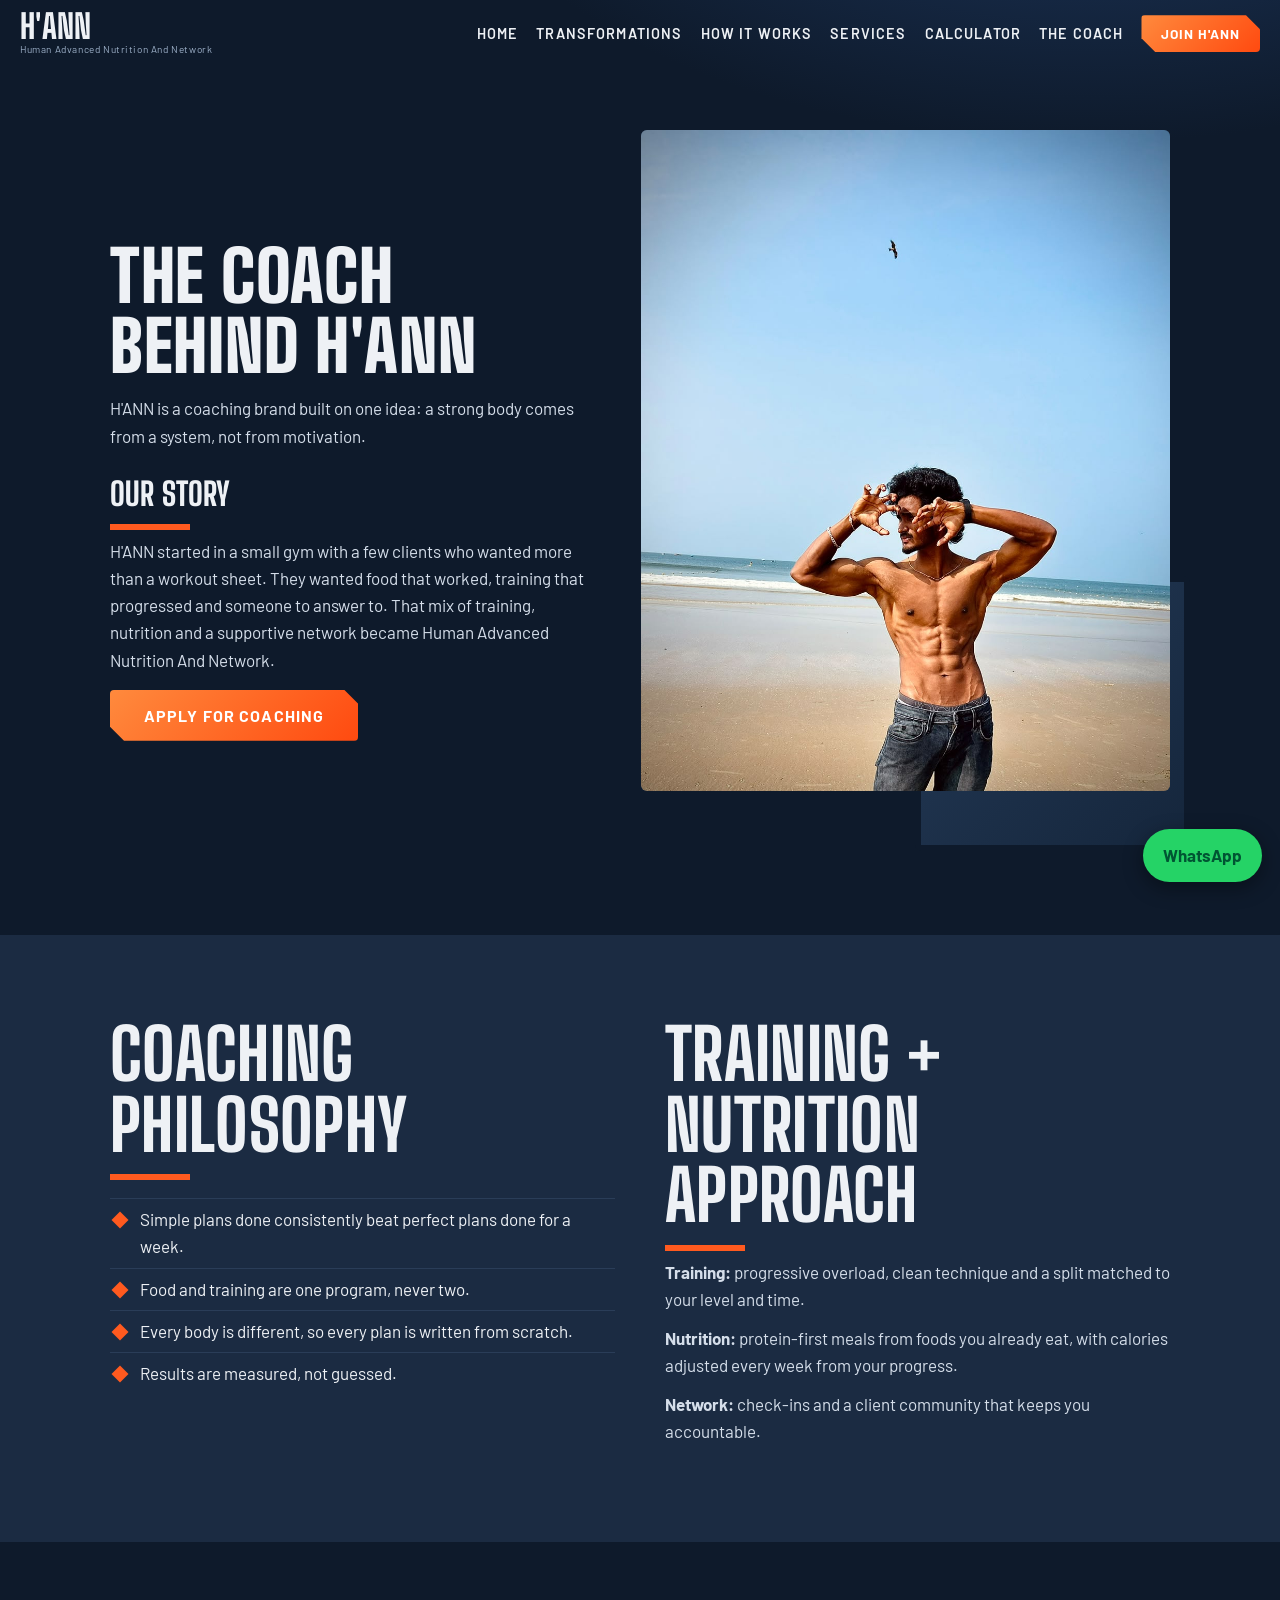
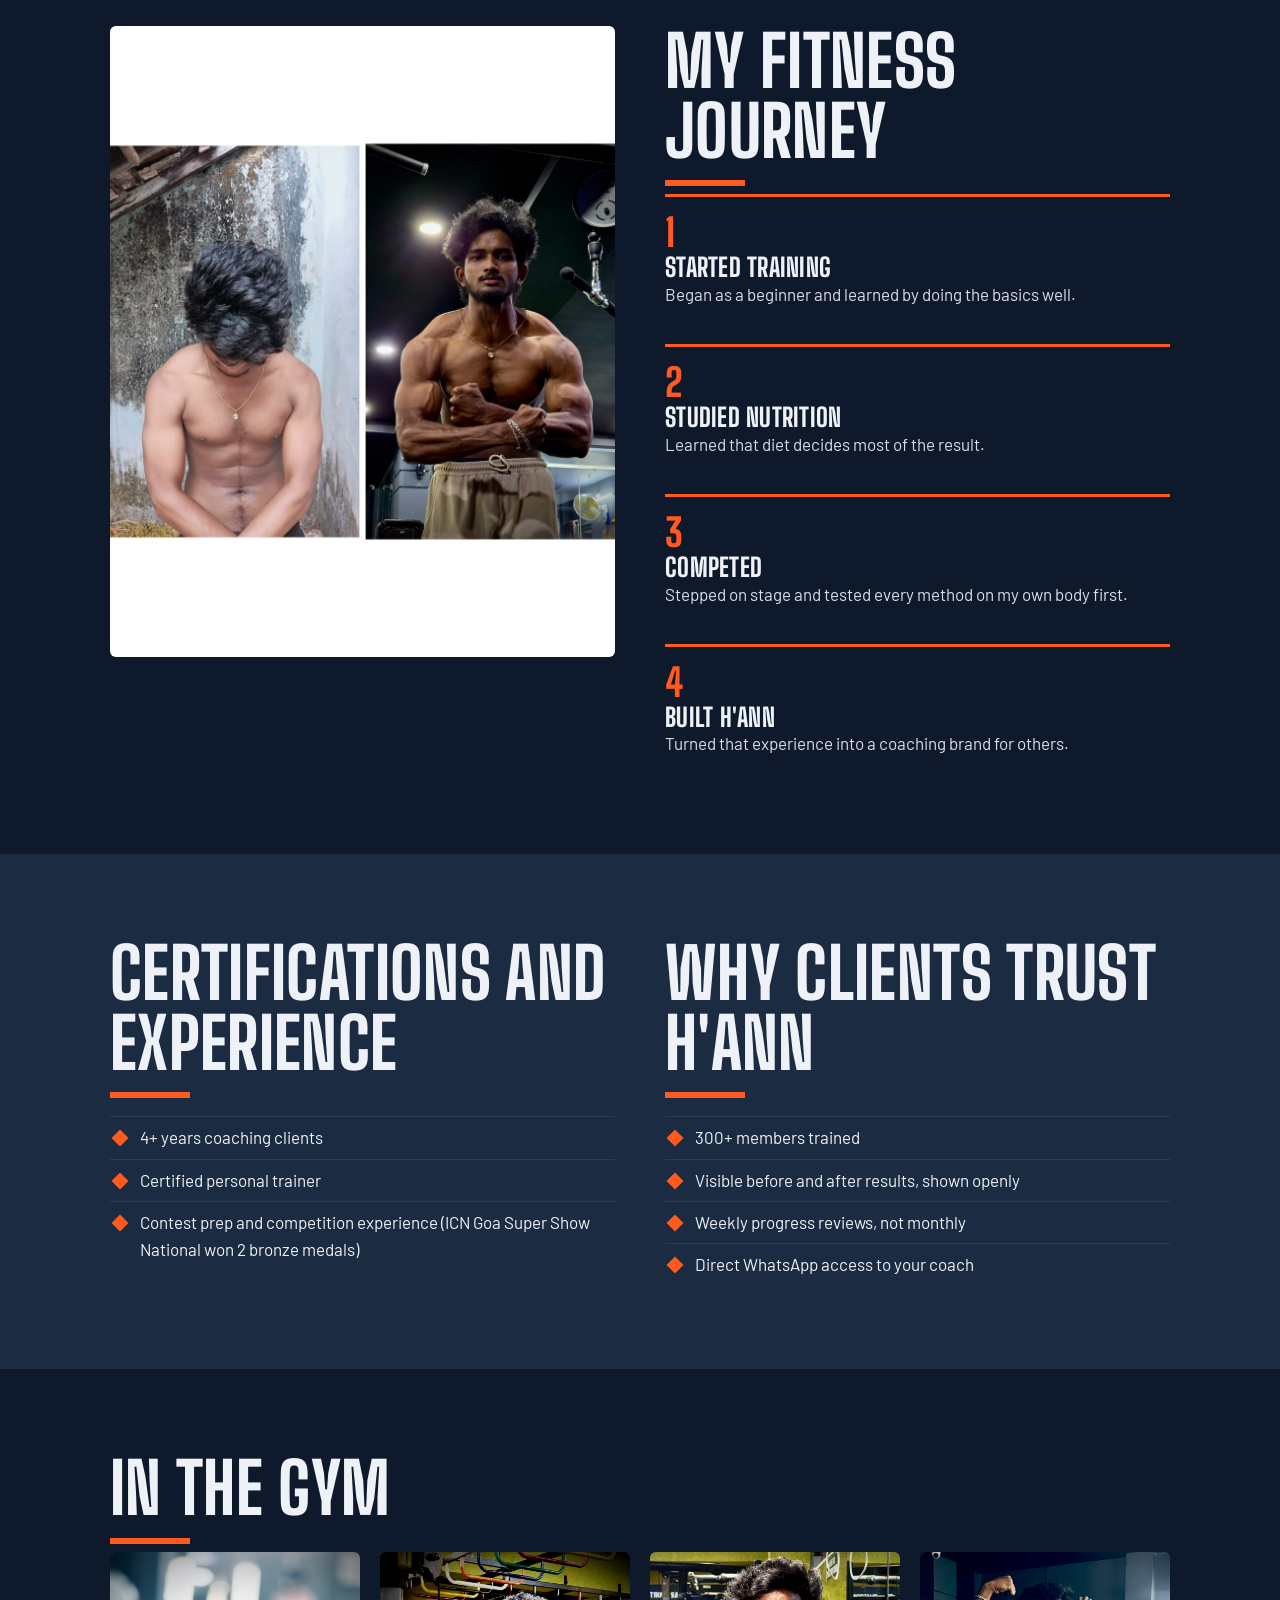
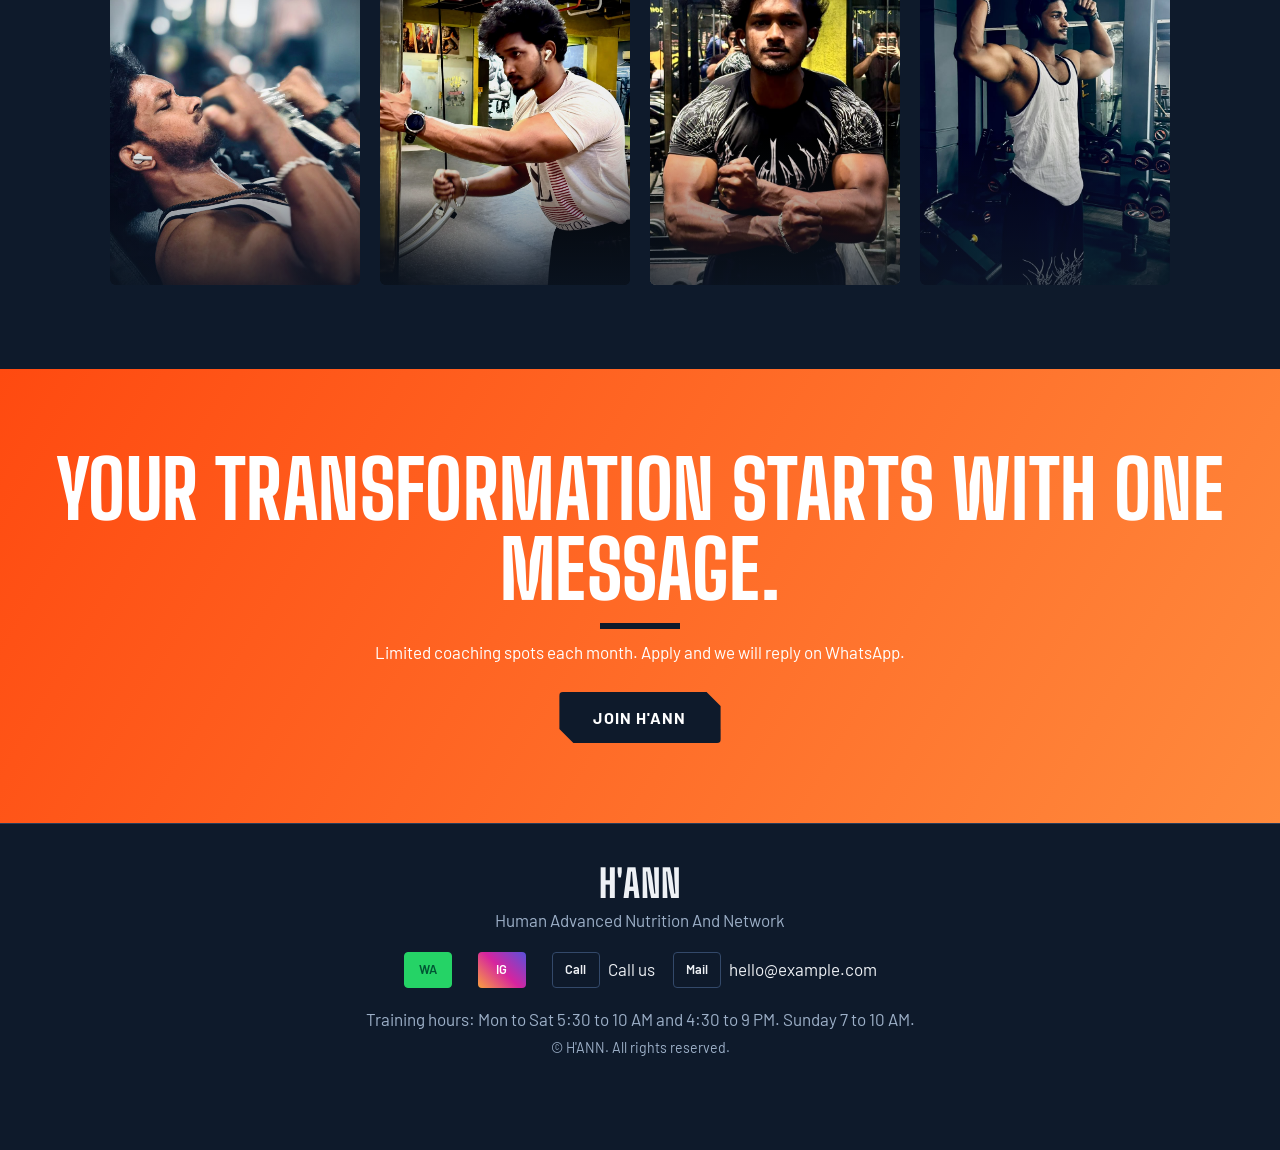
==== about.html @ 126e212d "Add files via upload" ====
<!DOCTYPE html>
<html lang="en">

<head>
    <meta charset="UTF-8">
    <meta name="viewport" content="width=device-width, initial-scale=1">
    <title>The Coach | H'ANN</title>
    <meta name="description" content="The story, method and credentials behind H'ANN body transformation coaching.">
    <link rel="preconnect" href="https://fonts.googleapis.com">
    <link rel="preconnect" href="https://fonts.gstatic.com" crossorigin>
    <link href="https://fonts.googleapis.com/css2?family=Barlow:wght@400;500;600&family=Big+Shoulders+Display:wght@700;800;900&display=swap" rel="stylesheet">
    <link rel="stylesheet" href="css/style.css">
    <script>
        document.documentElement.className = "js"
    </script>
</head>

<body>
    <div class="progress" id="prog"></div>
    <header class="nav" id="nav">
        <a class="logo" href="index.html" aria-label="H'ANN home"><span class="logo-main">H'ANN</span><span class="logo-sub">Human Advanced Nutrition And Network</span></a>
        <button class="burger" id="burger" aria-label="Open menu" aria-expanded="false"><span></span><span></span><span></span></button>
        <nav class="menu" id="menu"><a href="index.html">Home</a><a href="index.html#transformations">Transformations</a><a href="index.html#how">How it works</a><a href="index.html#services">Services</a><a href="index.html#calculator">Calculator</a><a href="about.html">The Coach</a>
            <a href="#" class="btn btn-sm" data-book>Join H'ANN</a>
        </nav>
    </header>

    <section class="sec phead">
        <div class="wrap about">
            <div>
                <h1 class="h1s">The coach behind H'ANN</h1>
                <p class="lead">H'ANN is a coaching brand built on one idea: a strong body comes from a system, not from motivation.</p>
                <h2 class="h2s">Our story</h2>
                <p>H'ANN started in a small gym with a few clients who wanted more than a workout sheet. They wanted food that worked, training that progressed and someone to answer to. That mix of training, nutrition and a supportive network became Human
                    Advanced Nutrition And Network.</p>
                <a href="#" class="btn" data-book>Apply for Coaching</a></div>
            <div class="about-imgs">
                <div class="ph tall" data-name="images/coach.jpg"><img src="images/coach.jpg" alt="Head coach portrait" onerror="this.remove()"></div>
                <div class="ph small" data-name="images/coach2.jpg"><img src="images/coach2.jpg" alt="Coach training a client" onerror="this.remove()"></div>
            </div>
        </div>
    </section>

    <section class="sec alt">
        <div class="wrap two">
            <div>
                <h2>Coaching philosophy</h2>
                <ul class="ticks">
                    <li>Simple plans done consistently beat perfect plans done for a week.</li>
                    <li>Food and training are one program, never two.</li>
                    <li>Every body is different, so every plan is written from scratch.</li>
                    <li>Results are measured, not guessed.</li>
                </ul>
            </div>
            <div>
                <h2>Training + nutrition approach</h2>
                <p><b>Training:</b> progressive overload, clean technique and a split matched to your level and time.</p>
                <p><b>Nutrition:</b> protein-first meals from foods you already eat, with calories adjusted every week from your progress.</p>
                <p><b>Network:</b> check-ins and a client community that keeps you accountable.</p>
            </div>
        </div>
    </section>

    <section class="sec">
        <div class="wrap two">
            <div class="ph tall" data-name="images/journey.jpg"><img src="images/journey.jpg" alt="Coach on stage" onerror="this.remove()"></div>
            <div>
                <h2>My fitness journey</h2>
                <ol class="steps one">
                    <li>
                        <h3>Started training</h3>
                        <p>Began as a beginner and learned by doing the basics well.</p>
                    </li>
                    <li>
                        <h3>Studied nutrition</h3>
                        <p>Learned that diet decides most of the result.</p>
                    </li>
                    <li>
                        <h3>Competed</h3>
                        <p>Stepped on stage and tested every method on my own body first.</p>
                    </li>
                    <li>
                        <h3>Built H'ANN</h3>
                        <p>Turned that experience into a coaching brand for others.</p>
                    </li>
                </ol>
            </div>
        </div>
    </section>

    <section class="sec alt">
        <div class="wrap two">
            <div>
                <h2>Certifications and experience</h2>
                <ul class="ticks">
                    <li>4+ years coaching clients</li>
                    <li>Certified personal trainer</li>
                    <li>Contest prep and competition experience (ICN Goa Super Show National won 2 bronze medals)</li>
                </ul>
            </div>
            <div>
                <h2>Why clients trust H'ANN</h2>
                <ul class="ticks">
                    <li>300+ members trained</li>
                    <li>Visible before and after results, shown openly</li>
                    <li>Weekly progress reviews, not monthly</li>
                    <li>Direct WhatsApp access to your coach</li>
                </ul>
            </div>
        </div>
    </section>

    <section class="sec">
        <div class="wrap">
            <h2>In the gym</h2>
            <div class="pgrid">
                <div class="ph " data-name="images/p1.jpg"><img src="images/p1.jpg" alt="Coaching session" onerror="this.remove()"></div>
                <div class="ph " data-name="images/p2.jpg"><img src="images/p2.jpg" alt="Heavy lifting" onerror="this.remove()"></div>
                <div class="ph " data-name="images/p3.jpg"><img src="images/p3.jpg" alt="Client training" onerror="this.remove()"></div>
                <div class="ph " data-name="images/p4.jpg"><img src="images/p4.jpg" alt="Posing" onerror="this.remove()"></div>
            </div>
        </div>
    </section>

    <section class="cta">
        <h2>Your transformation starts with one message.</h2>
        <p>Limited coaching spots each month. Apply and we will reply on WhatsApp.</p><a href="#" class="btn" data-book>Join H'ANN</a></section>
    <footer>
        <b class="logo-main">H'ANN</b><span>Human Advanced Nutrition And Network</span>
        <div class="foot-links">
            <a data-wa="Hi, I want to apply for coaching at H'ANN."><span class="ic wa">WA</span> <span id="phoneShow"></span></a>
            <a data-ig><span class="ic ig">IG</span> <span id="igShow"></span></a>
            <a id="callLink"><span class="ic">Call</span> Call us</a>
            <a href="mailto:hello@example.com"><span class="ic">Mail</span> hello@example.com</a>
        </div>
        <span>Training hours: Mon to Sat 5:30 to 10 AM and 4:30 to 9 PM. Sunday 7 to 10 AM.</span>
        <small>&copy; <span id="yr"></span> H'ANN. All rights reserved.</small>
    </footer>
    <a class="float-wa" data-wa="Hi, I want to know about coaching at H'ANN." aria-label="Chat on WhatsApp">WhatsApp</a>
    <div class="modal" id="bookModal" hidden>
        <div class="modal-box"><button class="modal-x" data-close aria-label="Close">&times;</button>
            <h3>Join H'ANN</h3>
            <p>Choose where you want to message us.</p>
            <a class="btn btn-wa" data-wa="Hi, I want to apply for coaching at H'ANN.">Continue on WhatsApp</a>
            <a class="btn btn-ig" data-ig>Continue on Instagram</a></div>
    </div>
    <script src="js/config.js"></script>
    <script src="js/script.js"></script>
</body>

</html>
---- css/style.css ----
:root {
    --ink: #0E1A2B;
    --steel: #1B2B42;
    --chalk: #EEF1F5;
    --flame: #FF5A1F;
    --mute: #9DB0C8;
    --head: 'Big Shoulders Display', 'Impact', 'Arial Narrow', sans-serif;
    --body: 'Barlow', 'Segoe UI', Arial, sans-serif;
}

* {
    box-sizing: border-box;
    margin: 0;
    padding: 0
}

html {
    scroll-behavior: smooth;
    scroll-padding-top: 72px
}

body {
    font-family: var(--body);
    background: var(--ink);
    color: var(--chalk);
    line-height: 1.6;
    font-size: 17px
}

img {
    display: block;
    max-width: 100%
}

a {
    color: inherit;
    text-decoration: none;
    cursor: pointer
}

:focus-visible {
    outline: 3px solid var(--flame);
    outline-offset: 3px
}

h1,
h2,
h3,
.logo-main {
    font-family: var(--head);
    font-weight: 800;
    line-height: 1;
    letter-spacing: .01em
}

h1 {
    font-size: clamp(3rem, 9vw, 6.5rem);
    font-weight: 900
}

h2 {
    font-size: clamp(2.2rem, 5vw, 3.6rem);
    margin-bottom: .5rem
}

h3 {
    font-size: 1.6rem
}

.wrap {
    max-width: 1100px;
    margin: auto;
    padding: 0 20px
}

.sec {
    padding: 84px 0
}

.alt {
    background: var(--steel)
}

.lead {
    color: var(--mute);
    margin-bottom: 28px;
    max-width: 60ch
}


/* placeholder image boxes */

.ph {
    position: relative;
    overflow: hidden;
    background: linear-gradient(135deg, #243a57, #15263c);
    border-radius: 6px
}

.ph::after {
    content: "Add " attr(data-name);
    position: absolute;
    inset: 0;
    display: grid;
    place-items: center;
    text-align: center;
    padding: 10px;
    color: var(--mute);
    font-size: .85rem
}

.ph img {
    position: absolute;
    inset: 0;
    width: 100%;
    height: 100%;
    object-fit: cover;
    z-index: 1;
    transition: transform .5s
}


/* nav */

.nav {
    position: fixed;
    top: 0;
    left: 0;
    right: 0;
    z-index: 50;
    display: flex;
    align-items: center;
    justify-content: space-between;
    padding: 10px 20px;
    transition: background .3s
}

.nav.solid {
    background: rgba(14, 26, 43, .96);
    box-shadow: 0 2px 14px rgba(0, 0, 0, .4)
}

.logo {
    display: flex;
    flex-direction: column
}

.logo-main {
    font-size: 2.1rem;
    color: var(--chalk)
}

.logo-sub {
    font-size: .62rem;
    letter-spacing: .06em;
    color: var(--mute);
    margin-top: -2px
}

.menu {
    display: flex;
    gap: 22px;
    align-items: center;
    font-weight: 500
}

.menu a:not(.btn):hover {
    color: var(--flame)
}

.burger {
    display: none;
    background: none;
    border: 0;
    width: 40px;
    height: 40px;
    cursor: pointer
}

.burger span {
    display: block;
    height: 3px;
    background: var(--chalk);
    margin: 6px 8px;
    transition: .3s
}


/* buttons */

.btn {
    display: inline-block;
    background: var(--flame);
    color: #fff;
    border: 0;
    padding: 14px 28px;
    font: 600 1rem var(--body);
    border-radius: 4px;
    cursor: pointer;
    transition: transform .15s, background .2s
}

.btn:hover {
    background: #ff7442;
    transform: translateY(-2px)
}

.btn-sm {
    padding: 8px 18px
}

.btn-ghost {
    background: transparent;
    border: 2px solid var(--chalk)
}

.btn-ghost:hover {
    background: var(--chalk);
    color: var(--ink)
}


/* hero */

.hero {
    position: relative;
    min-height: 100vh;
    display: flex;
    flex-direction: column;
    justify-content: center;
    padding: 120px 20px 40px
}

.hero-bg {
    position: absolute;
    inset: 0;
    border-radius: 0
}

.hero-bg::before {
    content: "";
    position: absolute;
    inset: 0;
    z-index: 2;
    background: linear-gradient(90deg, rgba(14, 26, 43, .94) 25%, rgba(14, 26, 43, .35))
}

.hero-in {
    position: relative;
    z-index: 3;
    max-width: 1100px;
    margin: auto;
    width: 100%
}

.hero-in p {
    max-width: 52ch;
    margin: 22px 0 30px;
    font-size: 1.15rem;
    color: #d5deea
}

.hero-in h1 {
    animation: rise .9s ease both
}

@keyframes rise {
    from {
        opacity: 0;
        transform: translateY(30px)
    }
    to {
        opacity: 1;
        transform: none
    }
}

.hero-cta {
    display: flex;
    gap: 14px;
    flex-wrap: wrap
}

.stats {
    position: relative;
    z-index: 3;
    list-style: none;
    display: flex;
    gap: 40px;
    flex-wrap: wrap;
    max-width: 1100px;
    margin: 60px auto 0;
    width: 100%
}

.stats b {
    font: 900 3rem var(--head);
    color: var(--flame);
    display: block;
    line-height: 1
}

.stats span {
    color: var(--mute);
    font-size: .9rem
}


/* about */

.about {
    display: grid;
    grid-template-columns: 1fr 1.1fr;
    gap: 50px;
    align-items: center
}

.about-imgs {
    position: relative;
    padding-bottom: 60px
}

.about-imgs .tall {
    aspect-ratio: 4/5
}

.about-imgs .small {
    position: absolute;
    right: -20px;
    bottom: 0;
    width: 52%;
    aspect-ratio: 1;
    border: 6px solid var(--ink)
}

.tname {
    color: var(--flame);
    margin-bottom: 14px
}

.about p {
    margin-bottom: 14px;
    color: #d5deea
}

.ticks {
    list-style: none;
    margin-top: 18px
}

.ticks li {
    padding: 7px 0 7px 30px;
    position: relative;
    border-top: 1px solid #2a3d58
}

.ticks li::before {
    content: "";
    position: absolute;
    left: 4px;
    top: 15px;
    width: 12px;
    height: 12px;
    background: var(--flame);
    transform: rotate(45deg)
}


/* programs */

.cards {
    display: grid;
    grid-template-columns: repeat(auto-fit, minmax(230px, 1fr));
    gap: 20px
}

.card {
    background: var(--ink);
    border: 1px solid #2a3d58;
    border-radius: 6px;
    padding: 0 0 18px;
    text-align: left;
    color: inherit;
    font: inherit;
    cursor: pointer;
    overflow: hidden;
    transition: transform .2s, border-color .2s
}

.card:hover {
    border-color: var(--flame);
    transform: translateY(-4px)
}

.card .ph {
    aspect-ratio: 4/3;
    border-radius: 0
}

.card h3 {
    padding: 16px 18px 0
}

.card .more {
    max-height: 0;
    overflow: hidden;
    padding: 0 18px;
    color: var(--mute);
    font-size: .95rem;
    transition: max-height .35s, padding .35s
}

.card[aria-expanded=true] .more {
    max-height: 200px;
    padding: 10px 18px 0
}

.card[aria-expanded=true] {
    border-color: var(--flame)
}

.card:hover .ph img {
    transform: scale(1.06)
}


/* timings */

.timings {
    display: grid;
    grid-template-columns: 1.2fr 1fr;
    gap: 50px;
    align-items: center
}

.timings .tall {
    aspect-ratio: 4/5
}

table {
    width: 100%;
    border-collapse: collapse
}

th,
td {
    text-align: left;
    padding: 12px 10px;
    border-bottom: 1px solid #2a3d58
}

th {
    color: var(--mute);
    font-weight: 500;
    font-size: .9rem
}

tr.today td {
    background: var(--flame);
    color: #fff;
    font-weight: 600
}

#openNow {
    color: var(--chalk)
}


/* gallery */

.grid {
    display: grid;
    grid-template-columns: repeat(4, 1fr);
    grid-auto-rows: 170px;
    gap: 12px
}

.grid .ph {
    cursor: zoom-in
}

.grid .ph:hover img {
    transform: scale(1.08)
}

.g1 {
    grid-column: span 2;
    grid-row: span 2
}

.g4 {
    grid-row: span 2
}

.g6 {
    grid-column: span 2
}


/* bmi */

.bmi {
    display: grid;
    grid-template-columns: 1fr 1fr;
    gap: 50px;
    align-items: center
}

.bmi-box,
form {
    display: grid;
    gap: 14px
}

label {
    display: grid;
    gap: 6px;
    font-weight: 500;
    color: var(--mute)
}

input,
select {
    padding: 13px;
    background: var(--steel);
    border: 1px solid #33496a;
    border-radius: 4px;
    color: var(--chalk);
    font: inherit
}

.alt input,
.alt select {
    background: var(--ink)
}

#bmiOut {
    font-size: 1.15rem;
    min-height: 1.6em
}

#bmiOut b {
    color: var(--flame);
    font: 800 2.4rem var(--head)
}


/* contact */

.contact {
    display: grid;
    grid-template-columns: 1fr 1fr;
    gap: 50px
}

.links {
    list-style: none;
    display: grid;
    gap: 14px
}

.links li {
    display: flex;
    align-items: center;
    gap: 12px
}

.links a:hover {
    color: var(--flame)
}

.ic {
    display: inline-grid;
    place-items: center;
    min-width: 48px;
    height: 36px;
    padding: 0 8px;
    background: var(--ink);
    border: 1px solid #33496a;
    border-radius: 4px;
    font-size: .8rem;
    font-weight: 600
}

.ic.wa {
    background: #25D366;
    color: #053;
    border-color: #25D366
}

.ic.ig {
    background: linear-gradient(45deg, #f9a03f, #d6249f, #5851db);
    color: #fff;
    border: 0
}

footer {
    padding: 40px 20px 90px;
    text-align: center;
    display: grid;
    gap: 4px;
    color: var(--mute)
}

footer .logo-main {
    font-size: 2.4rem;
    color: var(--chalk)
}

.float-wa {
    position: fixed;
    right: 18px;
    bottom: 18px;
    z-index: 60;
    background: #25D366;
    color: #053;
    font-weight: 700;
    padding: 13px 20px;
    border-radius: 40px;
    box-shadow: 0 6px 20px rgba(0, 0, 0, .4);
    transition: transform .2s
}

.float-wa:hover {
    transform: scale(1.06)
}

.lightbox {
    position: fixed;
    inset: 0;
    z-index: 100;
    background: rgba(0, 0, 0, .92);
    display: grid;
    place-items: center;
    padding: 20px
}

.lightbox[hidden] {
    display: none
}

.lightbox img {
    max-height: 90vh;
    border-radius: 6px
}

.lightbox button {
    position: absolute;
    top: 14px;
    right: 22px;
    background: none;
    border: 0;
    color: #fff;
    font-size: 2.6rem;
    cursor: pointer
}


/* mobile */

@media(max-width:820px) {
    .burger {
        display: block
    }
    .menu {
        position: fixed;
        top: 0;
        right: -100%;
        width: 70%;
        height: 100vh;
        background: var(--steel);
        flex-direction: column;
        justify-content: center;
        font-size: 1.3rem;
        transition: right .3s
    }
    .menu.open {
        right: 0
    }
    .about,
    .timings,
    .bmi,
    .contact {
        grid-template-columns: 1fr
    }
    .about-imgs .small {
        right: 0
    }
    .grid {
        grid-template-columns: repeat(2, 1fr);
        grid-auto-rows: 150px
    }
    .g1 {
        grid-column: span 2
    }
    .sec {
        padding: 60px 0
    }
}

@media(prefers-reduced-motion:reduce) {
    * {
        animation: none!important;
        transition: none!important;
        scroll-behavior: auto!important
    }
}


/* ===== v2: brand / transformation layout ===== */

.hero-bg video {
    position: absolute;
    inset: 0;
    width: 100%;
    height: 100%;
    object-fit: cover;
    z-index: 1
}

.ba-grid,
.quotes,
.svcs,
.pgrid {
    display: grid;
    grid-template-columns: repeat(auto-fit, minmax(250px, 1fr));
    gap: 20px
}

.ba {
    position: relative;
    aspect-ratio: 3/4;
    overflow: hidden;
    border-radius: 6px;
    background: var(--ink)
}

.ba .ph {
    position: absolute;
    inset: 0;
    border-radius: 0
}

.ba .before {
    clip-path: inset(0 50% 0 0);
    z-index: 2
}

.ba .bar {
    position: absolute;
    top: 0;
    bottom: 0;
    left: 50%;
    width: 3px;
    background: var(--flame);
    z-index: 3;
    pointer-events: none
}

.ba .tag {
    position: absolute;
    bottom: 10px;
    z-index: 3;
    background: rgba(14, 26, 43, .85);
    padding: 2px 10px;
    font-size: .8rem;
    border-radius: 3px;
    pointer-events: none
}

.tag.l {
    left: 10px
}

.tag.r {
    right: 10px
}

.ba input {
    position: absolute;
    inset: 0;
    width: 100%;
    height: 100%;
    opacity: 0;
    cursor: ew-resize;
    z-index: 4
}

.res {
    margin-top: 10px;
    font-weight: 600
}

.res span {
    color: var(--flame)
}

blockquote {
    background: var(--steel);
    padding: 24px;
    border-left: 4px solid var(--flame);
    font-size: 1.05rem
}

cite {
    display: block;
    margin-top: 12px;
    color: var(--mute);
    font-style: normal;
    font-size: .9rem
}

.steps {
    list-style: none;
    counter-reset: s;
    display: grid;
    grid-template-columns: repeat(auto-fit, minmax(220px, 1fr));
    gap: 24px
}

.steps.one {
    grid-template-columns: 1fr
}

.steps li {
    counter-increment: s;
    border-top: 3px solid var(--flame);
    padding-top: 12px
}

.steps li::before {
    content: counter(s);
    font: 800 2.4rem var(--head);
    color: var(--flame)
}

.steps p {
    color: var(--mute)
}

.svc {
    background: var(--steel);
    border: 1px solid #2a3d58;
    border-radius: 6px;
    padding: 26px;
    transition: border-color .2s
}

.svc:hover {
    border-color: var(--flame)
}

.svc h3 {
    margin-bottom: 8px
}

.svc p {
    color: var(--mute)
}

.cta {
    text-align: center;
    background: var(--flame);
    color: #fff;
    padding: 80px 20px
}

.cta p {
    margin: 10px 0 26px
}

.cta .btn {
    background: var(--ink)
}

.cta .btn:hover {
    background: var(--steel)
}

.foot-links {
    display: flex;
    gap: 18px;
    flex-wrap: wrap;
    justify-content: center;
    margin: 14px 0
}

.foot-links a {
    display: flex;
    align-items: center;
    gap: 8px;
    color: var(--chalk)
}

.foot-links a:hover {
    color: var(--flame)
}

.phead {
    padding-top: 130px
}

.h1s {
    font-size: clamp(2.6rem, 6vw, 4.4rem);
    margin-bottom: 14px
}

.h2s {
    margin-top: 28px;
    font-size: 2rem
}

.phead p {
    margin-bottom: 16px;
    color: #d5deea
}

.two {
    display: grid;
    grid-template-columns: 1fr 1fr;
    gap: 50px;
    align-items: start
}

.two .tall {
    aspect-ratio: 4/5
}

.two p {
    margin-bottom: 12px;
    color: #d5deea
}

.pgrid .ph {
    aspect-ratio: 3/4
}

@media(max-width:820px) {
    .two {
        grid-template-columns: 1fr
    }
}


/* ===== v3: premium gym look ===== */

body {
    background: radial-gradient(1100px 600px at 85% -5%, #1f3a63 0%, transparent 60%), var(--ink)
}

h1,
h2,
h3 {
    text-transform: uppercase
}

h2 {
    font-size: clamp(2.4rem, 6vw, 4.4rem);
    letter-spacing: .005em
}

h2::after {
    content: "";
    display: block;
    width: 80px;
    height: 6px;
    background: var(--flame);
    margin-top: 14px
}

.progress {
    position: fixed;
    top: 0;
    left: 0;
    height: 4px;
    width: 0;
    background: linear-gradient(90deg, var(--flame), #ffb347);
    z-index: 120
}

.nav.solid {
    backdrop-filter: blur(12px);
    background: rgba(14, 26, 43, .85)
}

.menu a:not(.btn) {
    text-transform: uppercase;
    font-weight: 600;
    font-size: .9rem;
    letter-spacing: .08em
}


/* buttons */

.btn {
    text-transform: uppercase;
    letter-spacing: .07em;
    font-weight: 700;
    padding: 16px 34px;
    border: 0;
    background: linear-gradient(135deg, #ff8a3d, #ff4a10);
    clip-path: polygon(0 0, calc(100% - 14px) 0, 100% 14px, 100% 100%, 14px 100%, 0 calc(100% - 14px));
    transition: filter .2s, box-shadow .2s
}

.btn:hover {
    filter: brightness(1.12);
    transform: none
}

.btn-sm {
    padding: 10px 20px;
    font-size: .85rem
}

.btn-ghost {
    background: transparent;
    box-shadow: inset 0 0 0 2px var(--chalk);
    clip-path: none;
    border-radius: 4px
}

.btn-ghost:hover {
    background: var(--chalk);
    color: var(--ink);
    filter: none
}

.btn-wa {
    background: #25D366;
    color: #053
}

.btn-ig {
    background: linear-gradient(45deg, #f9a03f, #d6249f, #5851db)
}


/* hero */

.hero h1 {
    font-size: clamp(3.4rem, 11.5vw, 9.5rem);
    line-height: .88;
    letter-spacing: -.01em;
    animation: none
}

.hero h1 span {
    display: inline-block;
    opacity: 0;
    transform: translateY(70%) skewY(7deg);
    animation: lnIn .9s cubic-bezier(.2, .8, .2, 1) forwards
}

.hero h1 span:nth-of-type(2) {
    animation-delay: .12s
}

.hero h1 span:nth-of-type(3) {
    animation-delay: .24s
}

.hero h1 span:nth-of-type(4) {
    animation-delay: .36s
}

@keyframes lnIn {
    to {
        opacity: 1;
        transform: none
    }
}

.hero h1 .out {
    color: transparent;
    -webkit-text-stroke: 2px var(--flame)
}

.hero-bg img {
    transition: none;
    top: -10%;
    height: 120%;
    transform: scale(1.08)
}

.hero-glow {
    position: absolute;
    inset: 0;
    z-index: 2;
    pointer-events: none;
    background: radial-gradient(480px circle at var(--mx, 70%) var(--my, 40%), rgba(255, 90, 31, .24), transparent 65%)
}


/* ticker + stats */

.marquee {
    overflow: hidden;
    background: linear-gradient(90deg, #ff4a10, #ff8a3d);
    color: #fff;
    padding: 14px 0;
    transform: rotate(-1.5deg) scale(1.04);
    margin: -14px 0 0;
    position: relative;
    z-index: 4;
    box-shadow: 0 10px 30px rgba(0, 0, 0, .4)
}

.mq-track {
    display: flex;
    width: max-content;
    animation: mq 30s linear infinite
}

.marquee:hover .mq-track {
    animation-play-state: paused
}

.mq-track span {
    font: 800 1.7rem var(--head);
    text-transform: uppercase;
    white-space: nowrap;
    padding: 0 26px
}

.mq-track span::after {
    content: "//";
    margin-left: 52px;
    opacity: .55
}

@keyframes mq {
    to {
        transform: translateX(-50%)
    }
}

.statbar {
    display: grid;
    grid-template-columns: repeat(auto-fit, minmax(150px, 1fr));
    gap: 20px;
    max-width: 1000px;
    margin: auto;
    padding: 80px 20px 10px;
    text-align: center
}

.statbar b {
    display: block;
    font: 900 clamp(3.4rem, 8vw, 6rem) var(--head);
    line-height: 1;
    background: linear-gradient(180deg, #fff, #ff8a3d);
    -webkit-background-clip: text;
    background-clip: text;
    color: transparent
}

.statbar span {
    color: var(--mute);
    font-weight: 500
}


/* before/after */

.ba {
    box-shadow: 0 18px 40px rgba(0, 0, 0, .45);
    transition: transform .3s
}

.ba:hover {
    transform: translateY(-6px)
}

.ba .bar::after {
    content: "\2194";
    position: absolute;
    top: 50%;
    left: 50%;
    transform: translate(-50%, -50%);
    width: 46px;
    height: 46px;
    border-radius: 50%;
    background: var(--flame);
    display: grid;
    place-items: center;
    font-size: 1.3rem;
    box-shadow: 0 4px 14px rgba(0, 0, 0, .5)
}

.res {
    font-size: 1.1rem
}


/* cards, quotes, photos */

.svc {
    position: relative;
    overflow: hidden;
    transition: transform .25s, border-color .25s
}

.svc::before {
    content: "";
    position: absolute;
    inset: 0;
    opacity: 0;
    transition: opacity .3s;
    background: radial-gradient(260px circle at var(--x, 50%) var(--y, 50%), rgba(255, 90, 31, .25), transparent 70%)
}

.svc:hover {
    transform: translateY(-6px)
}

.svc:hover::before {
    opacity: 1
}

.svc>* {
    position: relative
}

blockquote::before {
    content: "\201C";
    display: block;
    font: 900 4.5rem var(--head);
    color: var(--flame);
    line-height: .7;
    margin-bottom: 8px
}

.pgrid .ph::before {
    content: "";
    position: absolute;
    inset: 0;
    z-index: 2;
    background: linear-gradient(transparent 55%, rgba(14, 26, 43, .7));
    pointer-events: none
}

.pgrid .ph:hover img,
.about-imgs .ph:hover img {
    transform: scale(1.07)
}

.steps li {
    transition: border-color .3s
}

.steps li:hover {
    border-color: #fff
}


/* bottom CTA + footer */

.cta {
    background: linear-gradient(120deg, #ff4a10, #ff8a3d)
}

.cta h2 {
    font-size: clamp(2.6rem, 7vw, 5rem)
}

.cta h2::after {
    margin: 14px auto 0;
    background: var(--ink)
}

footer {
    border-top: 1px solid #2a3d58
}


/* scroll reveal (added by JS) */

.js .rv {
    opacity: 0;
    transform: translateY(36px);
    transition: opacity .7s ease, transform .7s ease
}

.js .rv.in {
    opacity: 1;
    transform: none
}


/* pop-up chooser */

[hidden] {
    display: none!important
}

.modal {
    position: fixed;
    inset: 0;
    z-index: 130;
    background: rgba(0, 0, 0, .82);
    display: grid;
    place-items: center;
    padding: 20px
}

.modal-box {
    position: relative;
    background: var(--steel);
    padding: 36px 28px;
    border-radius: 8px;
    max-width: 380px;
    width: 100%;
    display: grid;
    gap: 14px;
    text-align: center;
    border-top: 5px solid var(--flame)
}

.modal-box p {
    color: var(--mute)
}

.modal-x {
    position: absolute;
    top: 8px;
    right: 14px;
    background: none;
    border: 0;
    color: var(--chalk);
    font-size: 2rem;
    cursor: pointer
}


/* ===== v4: calorie + BMI calculator ===== */

.menu {
    gap: 18px
}

.calc {
    display: grid;
    grid-template-columns: minmax(260px, 1fr) 1.5fr;
    gap: 36px;
    align-items: start
}

.calc-form {
    display: grid;
    gap: 14px
}

.seg {
    display: grid;
    grid-template-columns: 1fr 1fr;
    gap: 10px
}

.seg label {
    position: relative;
    display: block
}

.seg input {
    position: absolute;
    inset: 0;
    width: 100%;
    height: 100%;
    margin: 0;
    padding: 0;
    opacity: 0;
    cursor: pointer
}

.seg span {
    display: block;
    text-align: center;
    padding: 13px;
    border: 1px solid #33496a;
    border-radius: 4px;
    background: var(--ink);
    color: var(--chalk);
    font-weight: 600
}

.seg input:checked+span {
    background: var(--flame);
    border-color: var(--flame)
}

.seg input:focus-visible+span {
    outline: 3px solid var(--flame);
    outline-offset: 3px
}

.calc-out {
    background: var(--ink);
    border: 1px solid #2a3d58;
    border-radius: 8px;
    padding: 26px;
    min-height: 200px
}

.calc-empty {
    color: var(--mute)
}

.bmi-top {
    display: flex;
    gap: 26px;
    align-items: center;
    flex-wrap: wrap
}

.big {
    display: block;
    font: 900 4.6rem var(--head);
    line-height: 1;
    color: var(--flame)
}

.cat {
    font-weight: 600
}

.scale {
    position: relative;
    flex: 1;
    min-width: 200px;
    height: 12px;
    border-radius: 6px;
    background: linear-gradient(90deg, #4aa3ff 0 14%, #3ecf8e 14% 40%, #ffb347 40% 60%, #ff4a10 60%)
}

.scale i {
    position: absolute;
    top: -6px;
    left: 0;
    width: 4px;
    height: 24px;
    background: #fff;
    border-radius: 2px;
    transform: translateX(-50%);
    transition: left .9s cubic-bezier(.2, .8, .2, 1)
}

.rest {
    color: var(--mute);
    margin-top: 14px;
    font-size: .95rem
}

.kcals {
    display: grid;
    grid-template-columns: repeat(3, 1fr);
    gap: 12px;
    margin: 20px 0
}

.kc {
    background: var(--steel);
    padding: 14px;
    border-radius: 6px;
    border: 2px solid transparent
}

.kc.rec {
    border-color: var(--flame)
}

.kc span {
    display: block;
    color: var(--mute);
    font-size: .85rem
}

.kc.rec span::after {
    content: " - your goal";
    color: var(--flame)
}

.kc b {
    display: block;
    font: 800 2rem var(--head);
    line-height: 1.1
}

.kc small {
    color: var(--mute);
    font-size: .78rem
}

.calc-out h3 {
    font-size: 1.3rem;
    margin-bottom: 8px
}

.macro {
    display: grid;
    grid-template-columns: 90px 1fr 80px;
    gap: 10px;
    align-items: center;
    margin: 8px 0
}

.mbar {
    background: var(--steel);
    border-radius: 5px;
    height: 10px;
    overflow: hidden
}

.mbar i {
    display: block;
    height: 100%;
    width: 0;
    background: var(--flame);
    transition: width .9s cubic-bezier(.2, .8, .2, 1)
}

.macro b {
    text-align: right
}

.recbox {
    margin-top: 22px;
    padding: 20px;
    background: linear-gradient(120deg, rgba(255, 90, 31, .18), rgba(255, 138, 61, .06));
    border-left: 5px solid var(--flame);
    border-radius: 6px
}

.recbox h3 {
    font-size: 1.7rem
}

.recbox p {
    color: #d5deea;
    margin: 6px 0 16px
}

.note {
    font-size: .8rem;
    color: var(--mute);
    margin-top: 16px
}

@media(max-width:900px) {
    .calc {
        grid-template-columns: 1fr
    }
}

@media(max-width:560px) {
    .kcals {
        grid-template-columns: 1fr
    }
}
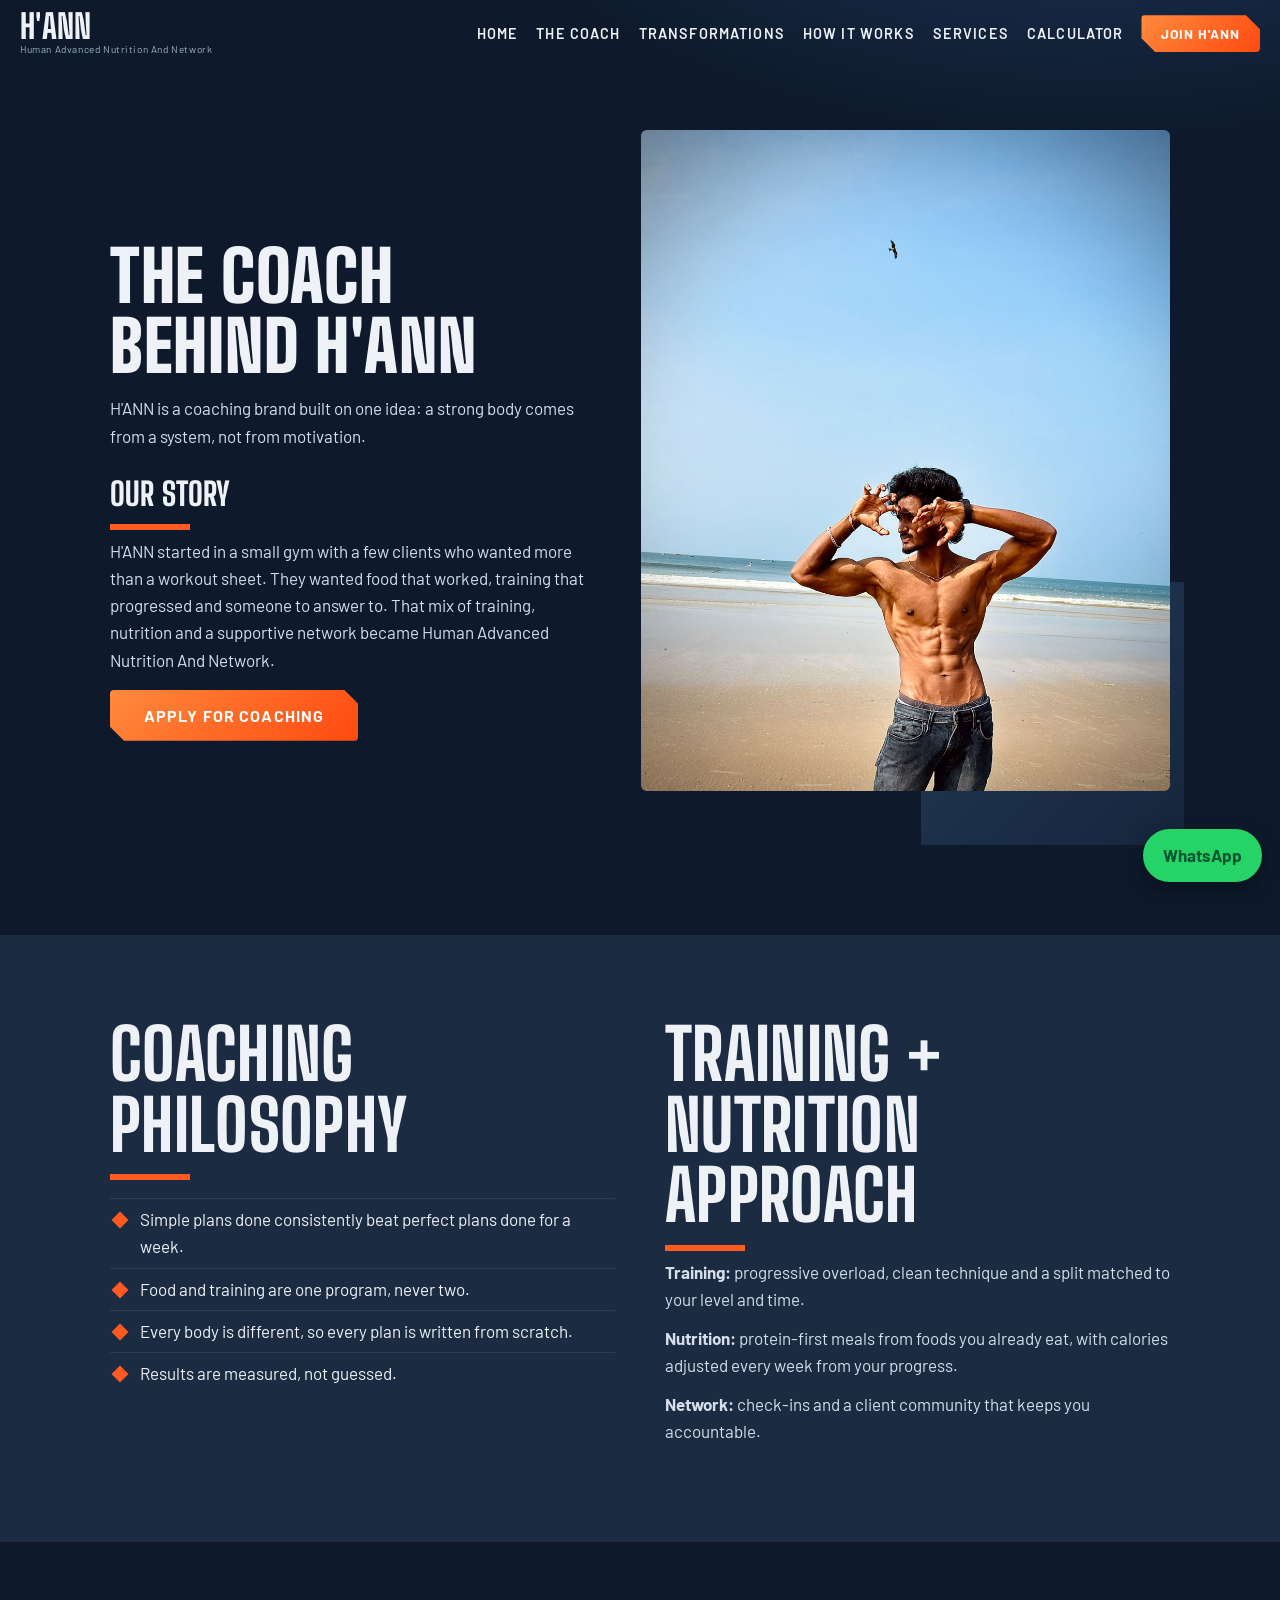
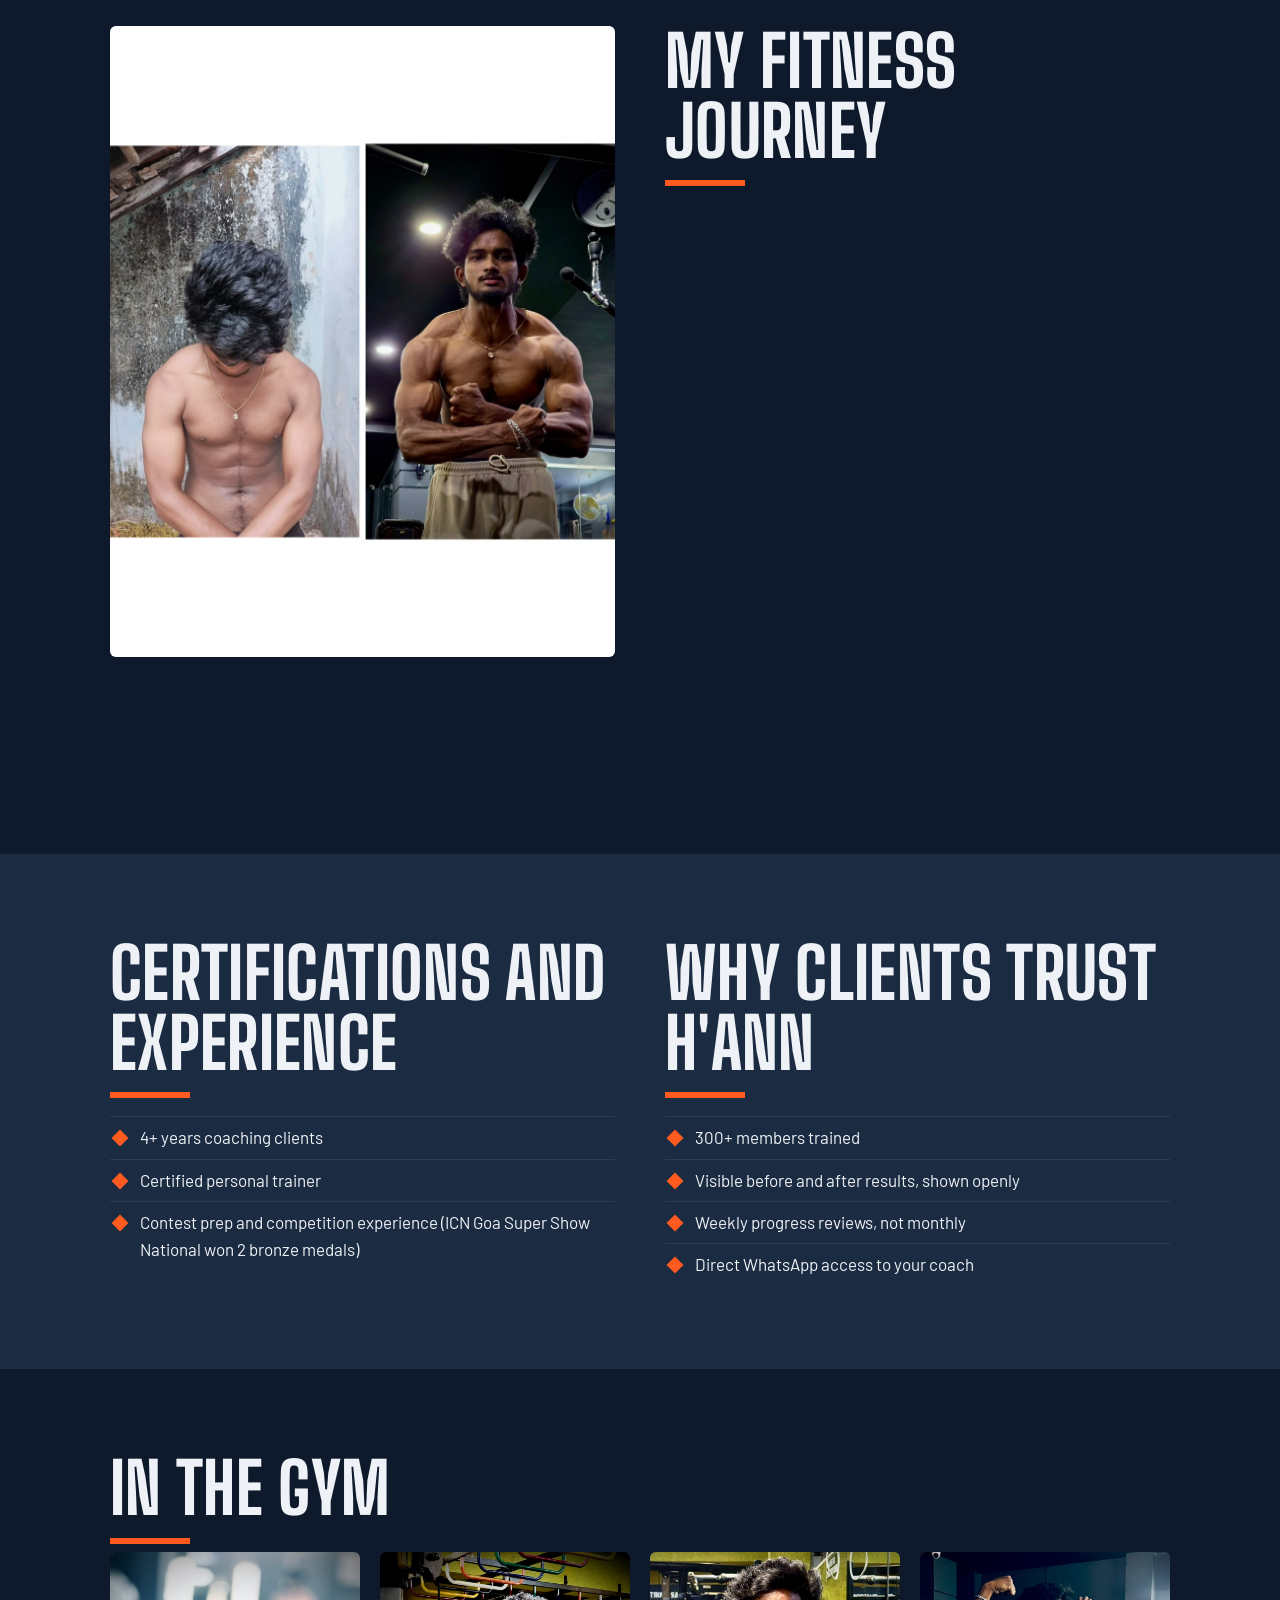
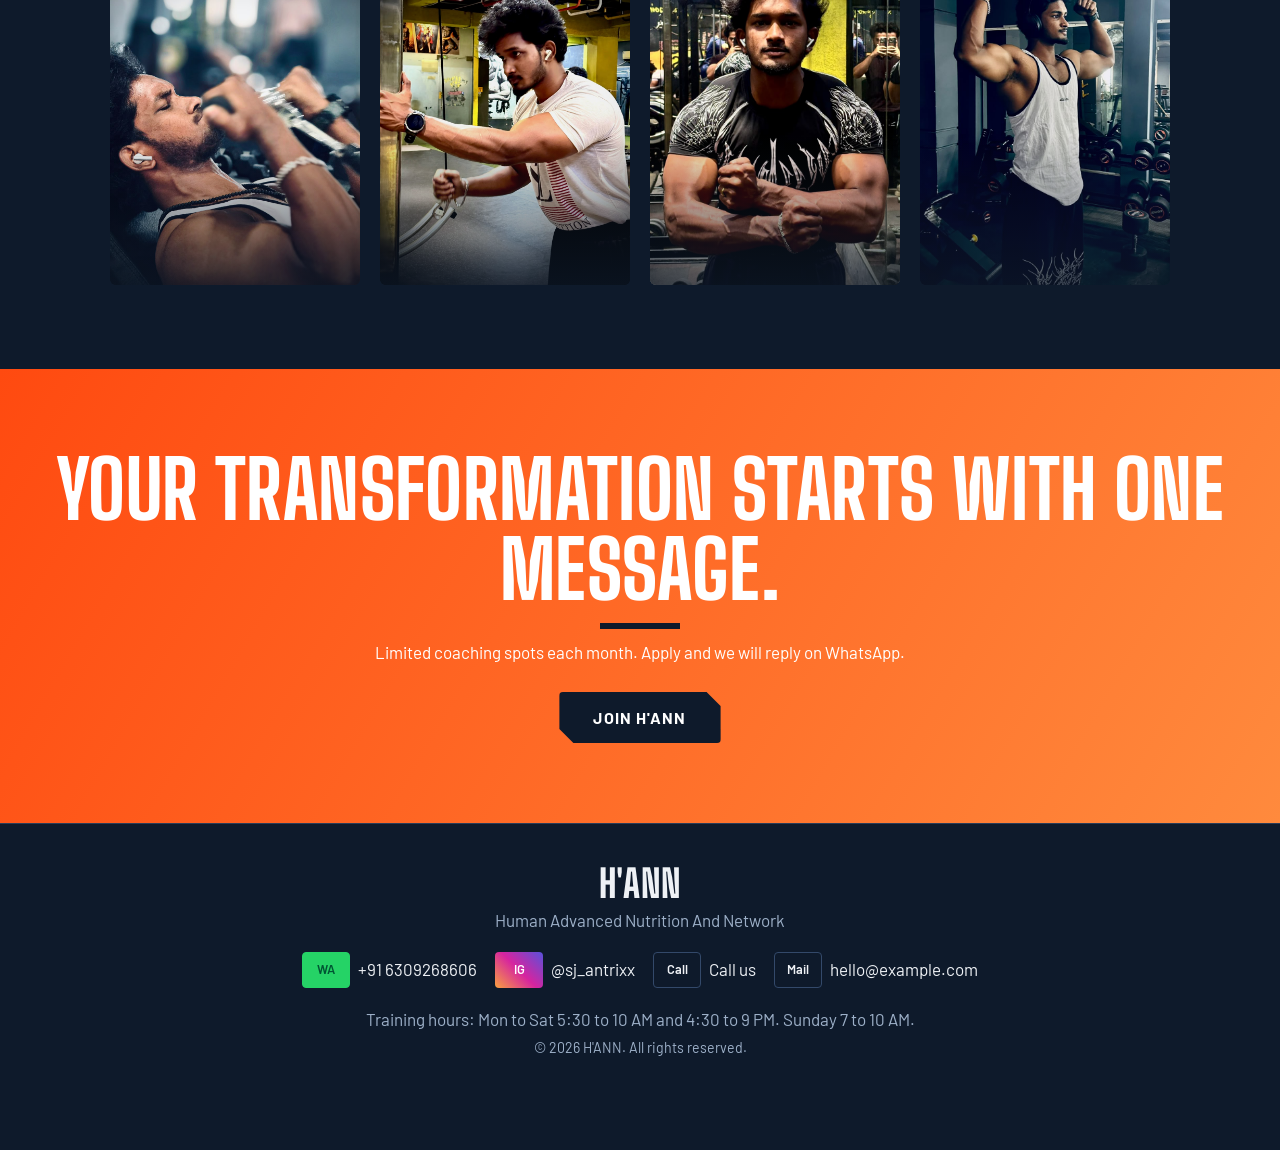
==== commit 847ba12a: "Update about.html" ====
--- a/about.html
+++ b/about.html
@@ -20,7 +20,7 @@
     <header class="nav" id="nav">
         <a class="logo" href="index.html" aria-label="H'ANN home"><span class="logo-main">H'ANN</span><span class="logo-sub">Human Advanced Nutrition And Network</span></a>
         <button class="burger" id="burger" aria-label="Open menu" aria-expanded="false"><span></span><span></span><span></span></button>
-        <nav class="menu" id="menu"><a href="index.html">Home</a><a href="index.html#transformations">Transformations</a><a href="index.html#how">How it works</a><a href="index.html#services">Services</a><a href="index.html#calculator">Calculator</a><a href="about.html">The Coach</a>
+       <nav class="menu" id="menu"><a href="index.html">Home</a><a href="about.html">The Coach</a><a href="index.html#transformations">Transformations</a><a href="index.html#how">How it works</a><a href="index.html#services">Services</a><a href="index.html#calculator">Calculator</a>
             <a href="#" class="btn btn-sm" data-book>Join H'ANN</a>
         </nav>
     </header>
@@ -148,4 +148,4 @@
     <script src="js/script.js"></script>
 </body>
 
-</html>+</html>
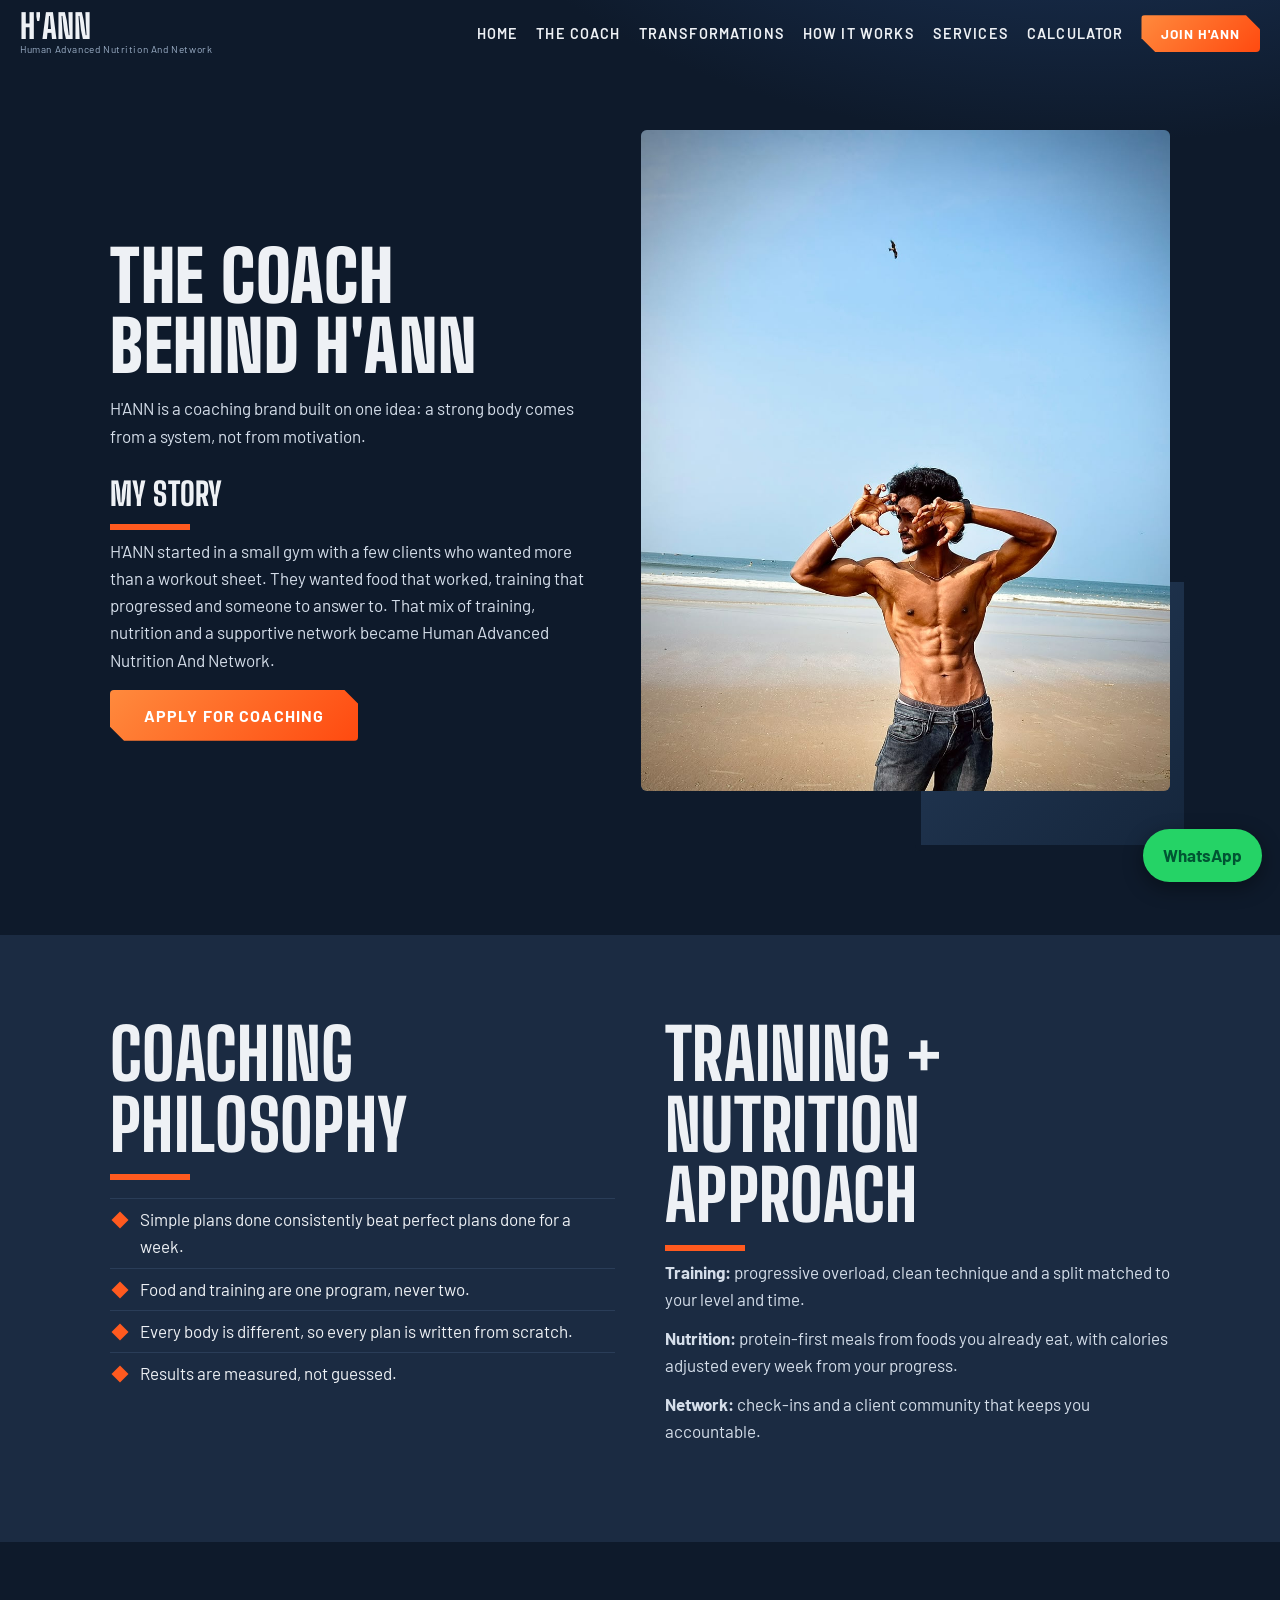
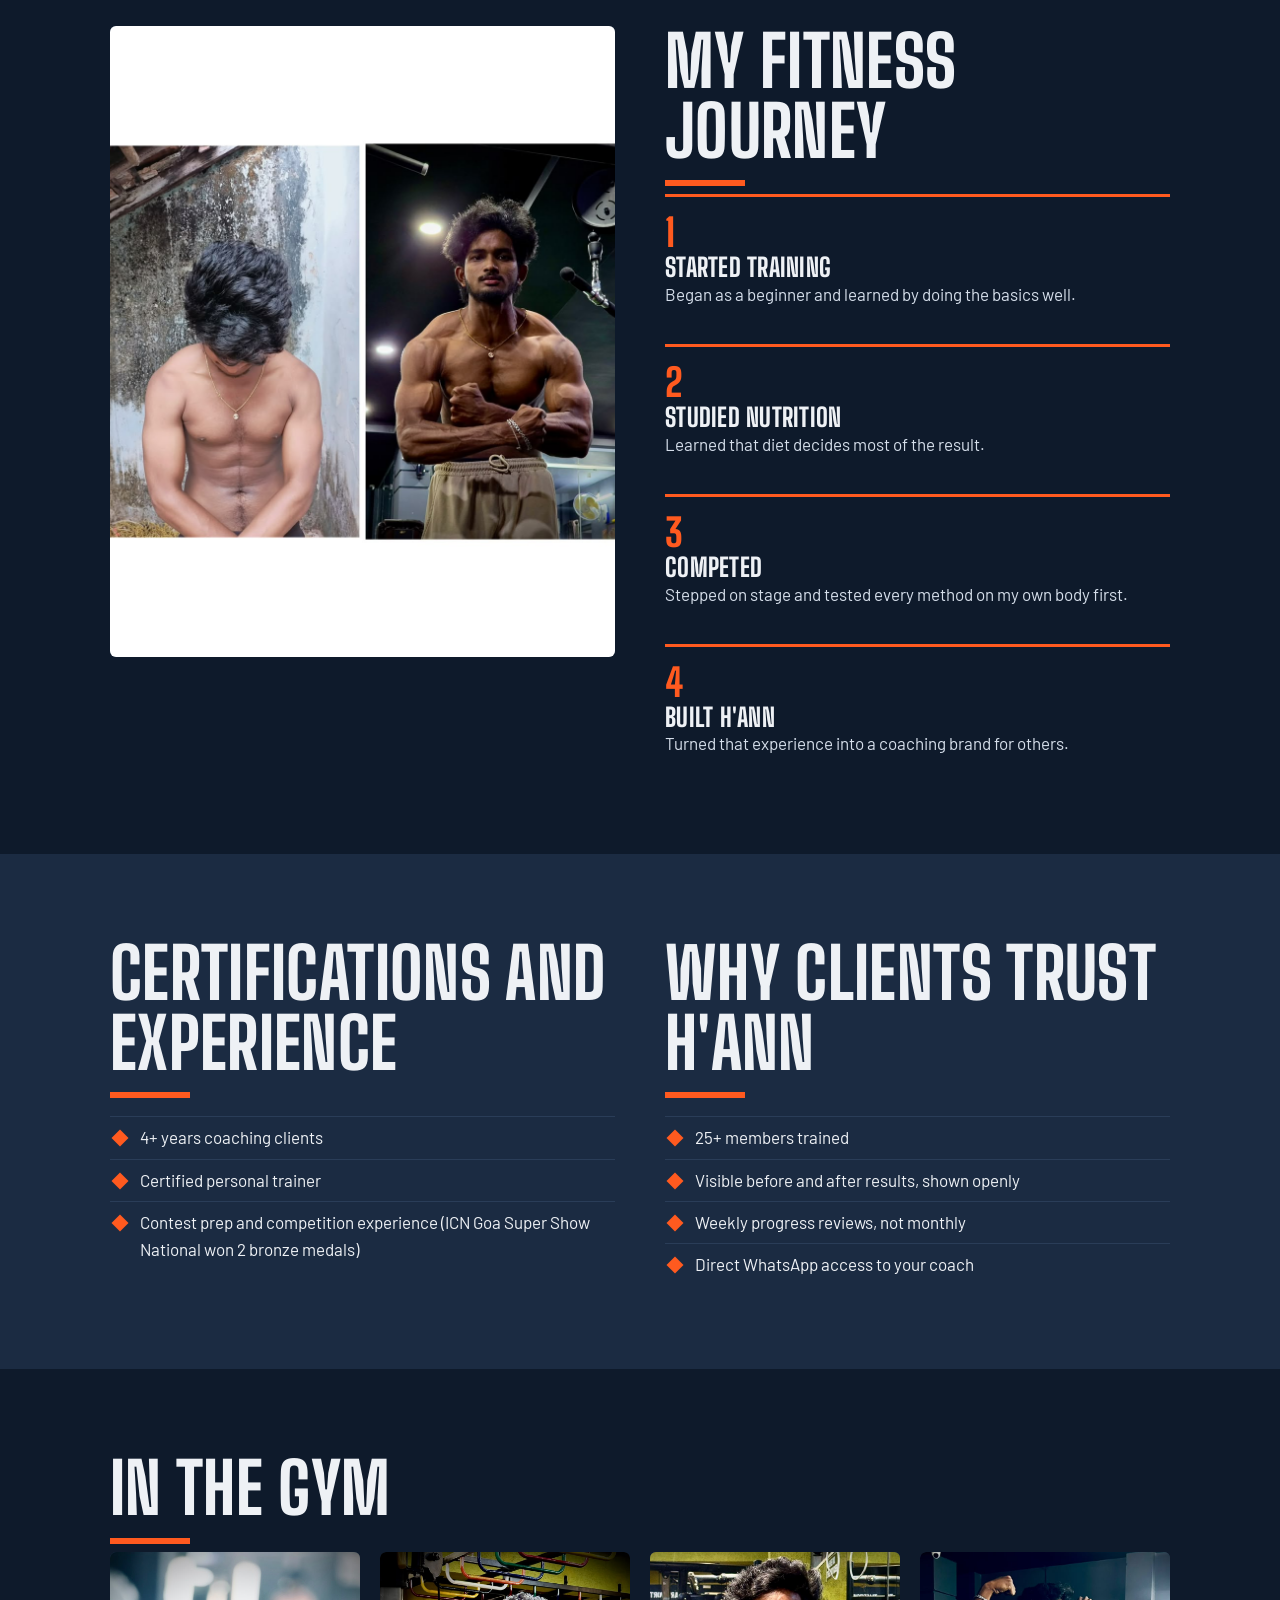
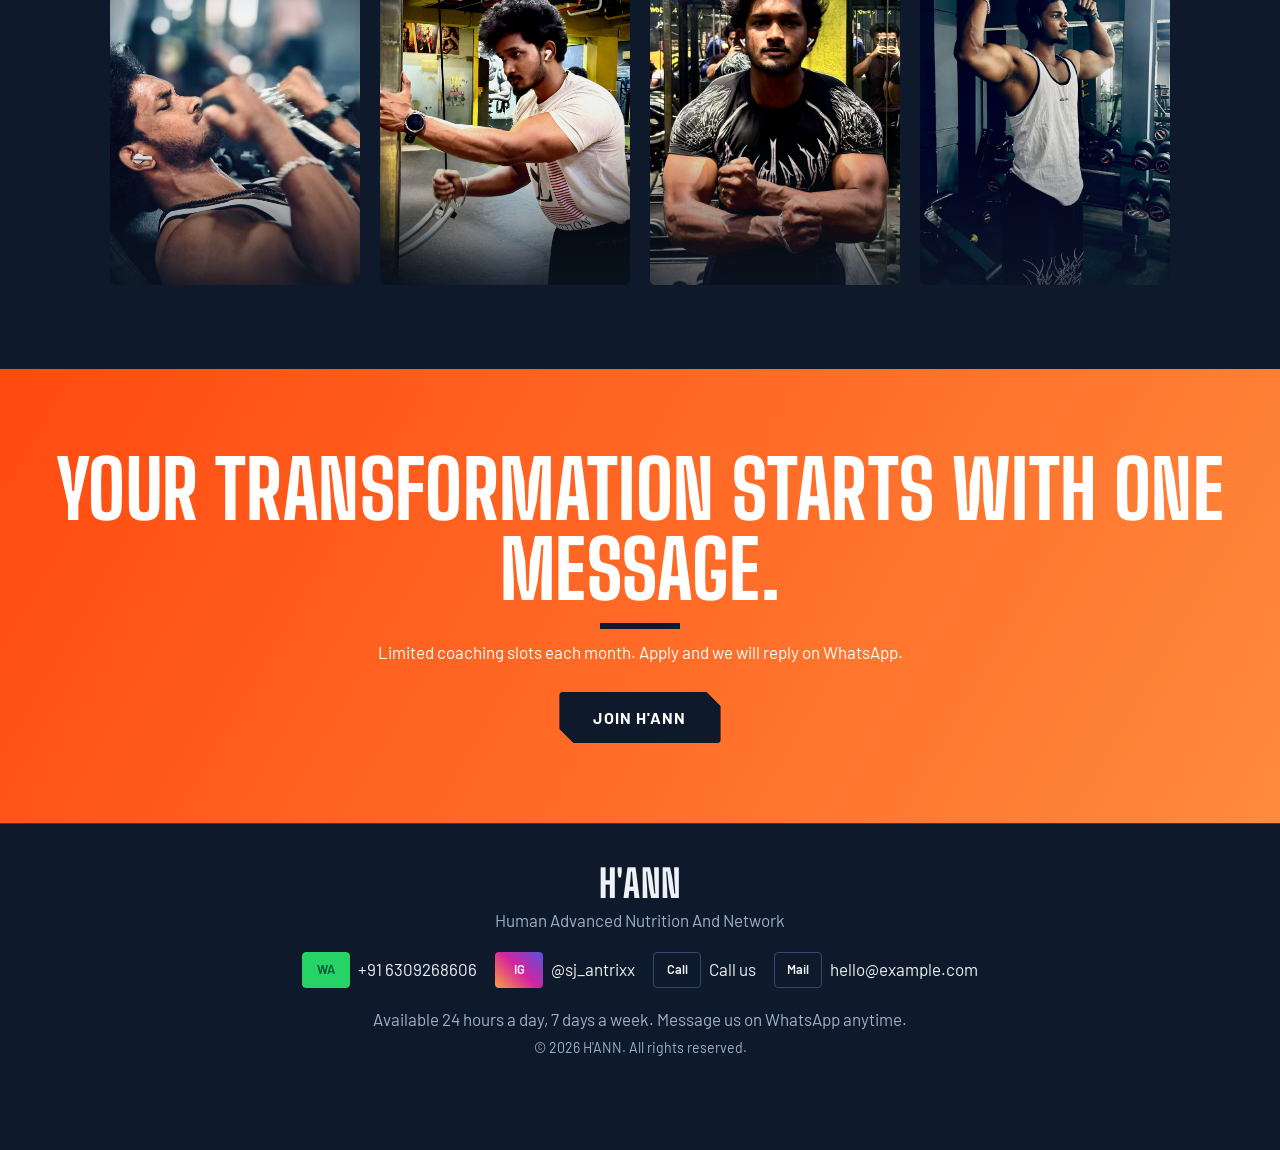
==== commit 0fef2cc3: "Update about.html" ====
--- a/about.html
+++ b/about.html
@@ -30,7 +30,7 @@
             <div>
                 <h1 class="h1s">The coach behind H'ANN</h1>
                 <p class="lead">H'ANN is a coaching brand built on one idea: a strong body comes from a system, not from motivation.</p>
-                <h2 class="h2s">Our story</h2>
+                <h2 class="h2s">My story</h2>
                 <p>H'ANN started in a small gym with a few clients who wanted more than a workout sheet. They wanted food that worked, training that progressed and someone to answer to. That mix of training, nutrition and a supportive network became Human
                     Advanced Nutrition And Network.</p>
                 <a href="#" class="btn" data-book>Apply for Coaching</a></div>
@@ -101,7 +101,7 @@
             <div>
                 <h2>Why clients trust H'ANN</h2>
                 <ul class="ticks">
-                    <li>300+ members trained</li>
+                    <li>25+ members trained</li>
                     <li>Visible before and after results, shown openly</li>
                     <li>Weekly progress reviews, not monthly</li>
                     <li>Direct WhatsApp access to your coach</li>
@@ -124,7 +124,7 @@
 
     <section class="cta">
         <h2>Your transformation starts with one message.</h2>
-        <p>Limited coaching spots each month. Apply and we will reply on WhatsApp.</p><a href="#" class="btn" data-book>Join H'ANN</a></section>
+        <p>Limited coaching slots each month. Apply and we will reply on WhatsApp.</p><a href="#" class="btn" data-book>Join H'ANN</a></section>
     <footer>
         <b class="logo-main">H'ANN</b><span>Human Advanced Nutrition And Network</span>
         <div class="foot-links">
@@ -133,7 +133,7 @@
             <a id="callLink"><span class="ic">Call</span> Call us</a>
             <a href="mailto:hello@example.com"><span class="ic">Mail</span> hello@example.com</a>
         </div>
-        <span>Training hours: Mon to Sat 5:30 to 10 AM and 4:30 to 9 PM. Sunday 7 to 10 AM.</span>
+          <span>Available 24 hours a day, 7 days a week. Message us on WhatsApp anytime.</span>
         <small>&copy; <span id="yr"></span> H'ANN. All rights reserved.</small>
     </footer>
     <a class="float-wa" data-wa="Hi, I want to know about coaching at H'ANN." aria-label="Chat on WhatsApp">WhatsApp</a>
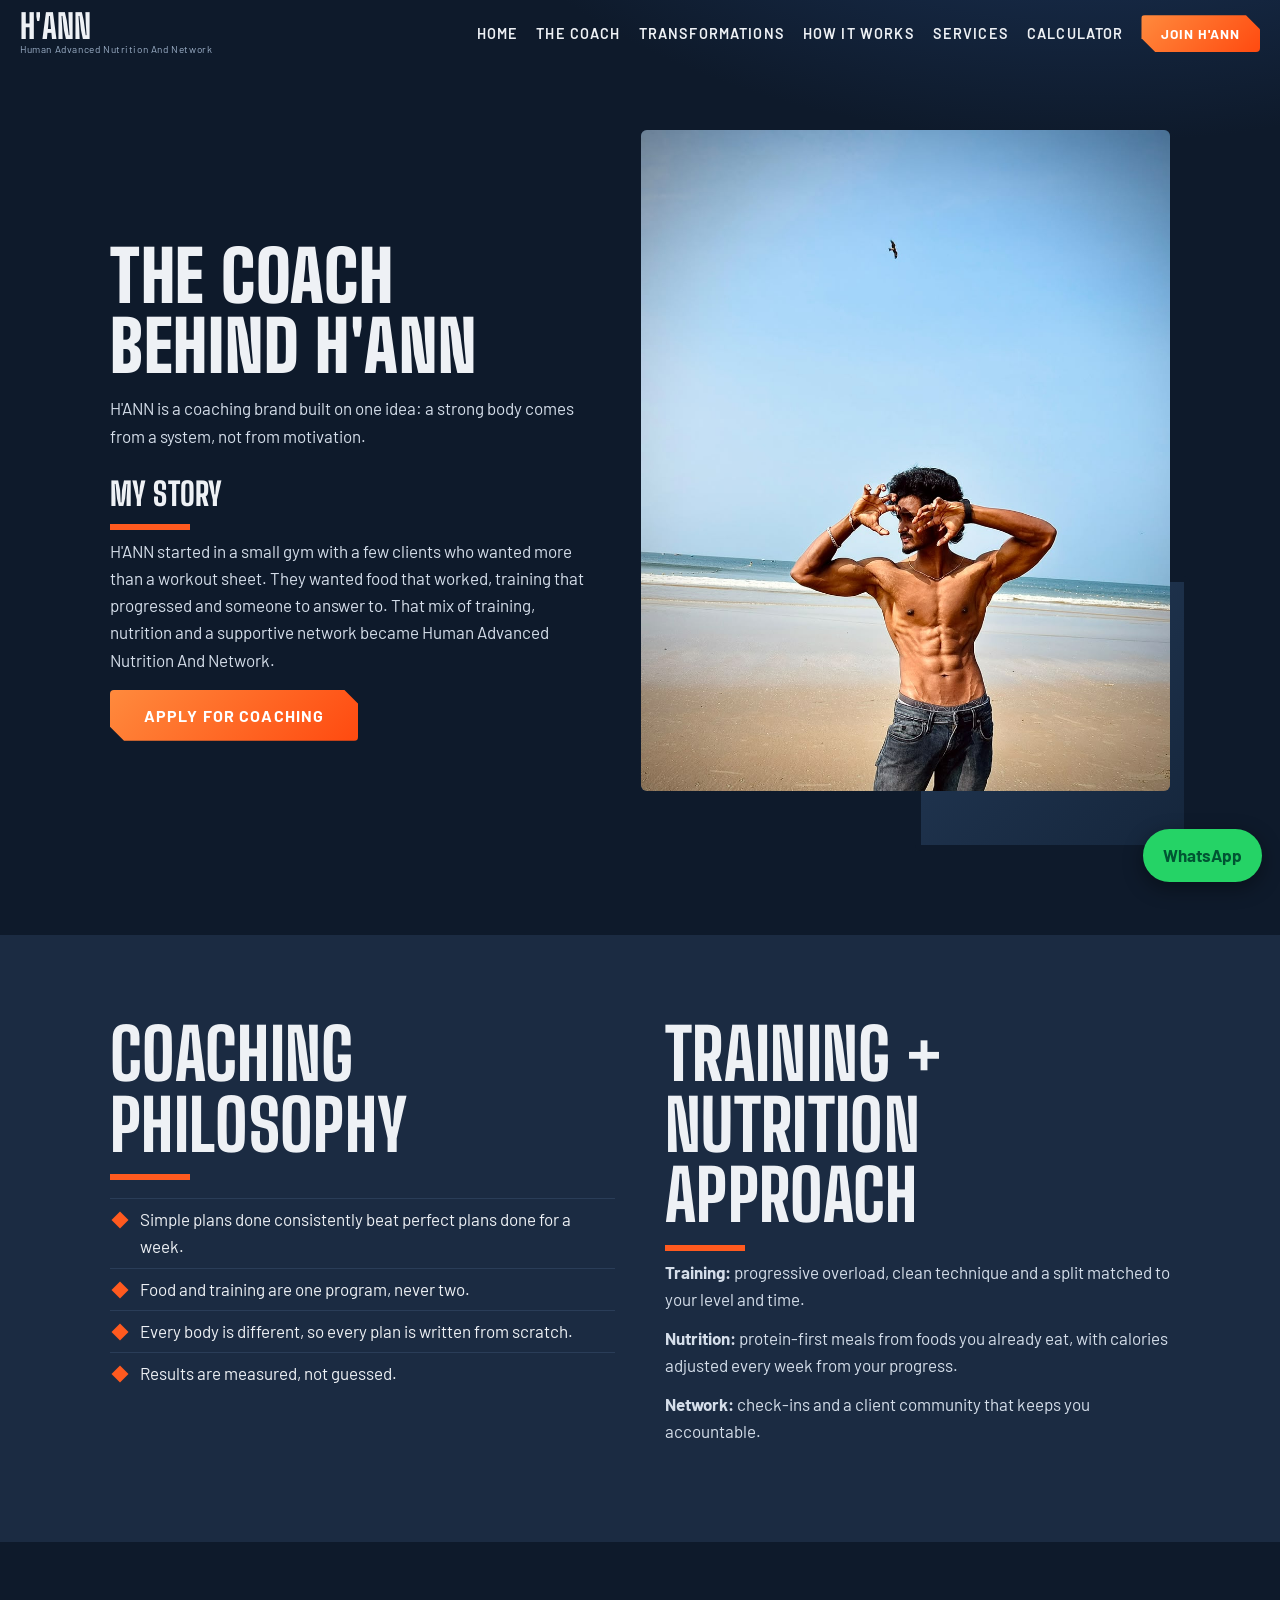
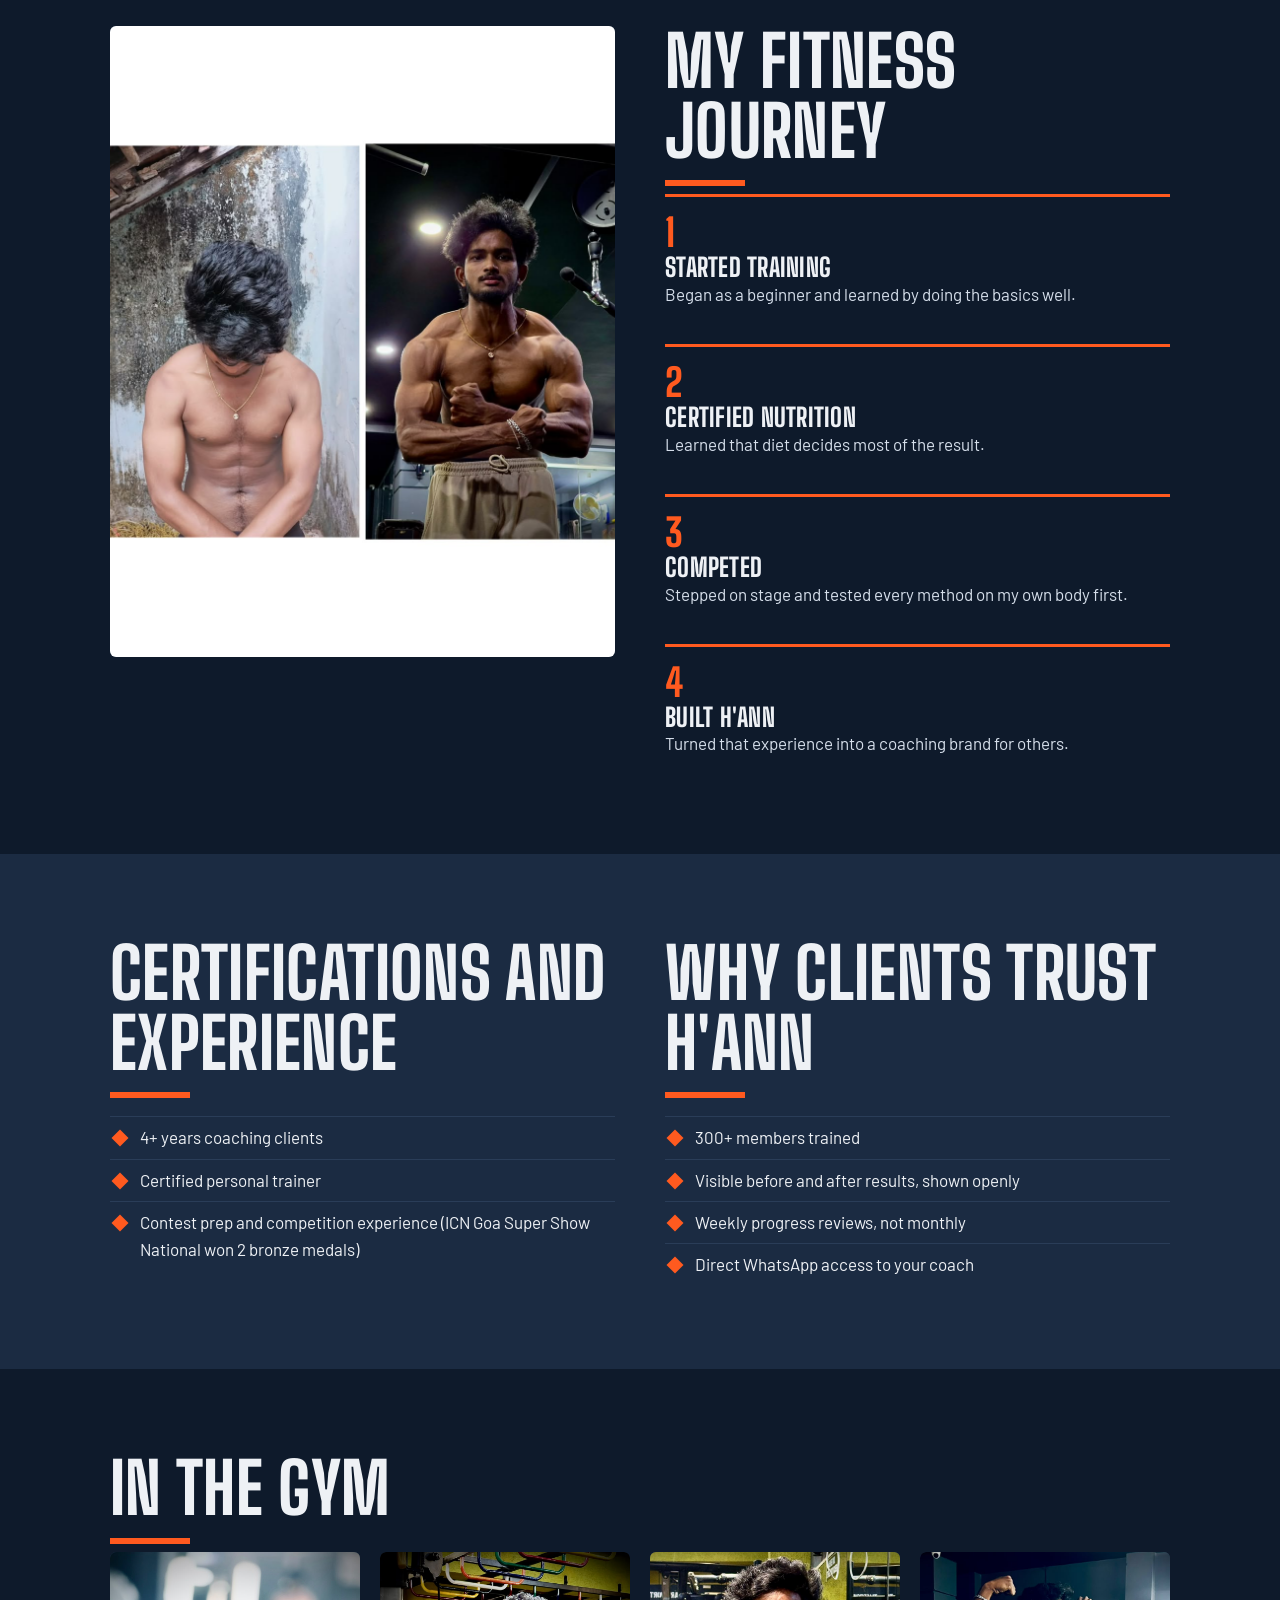
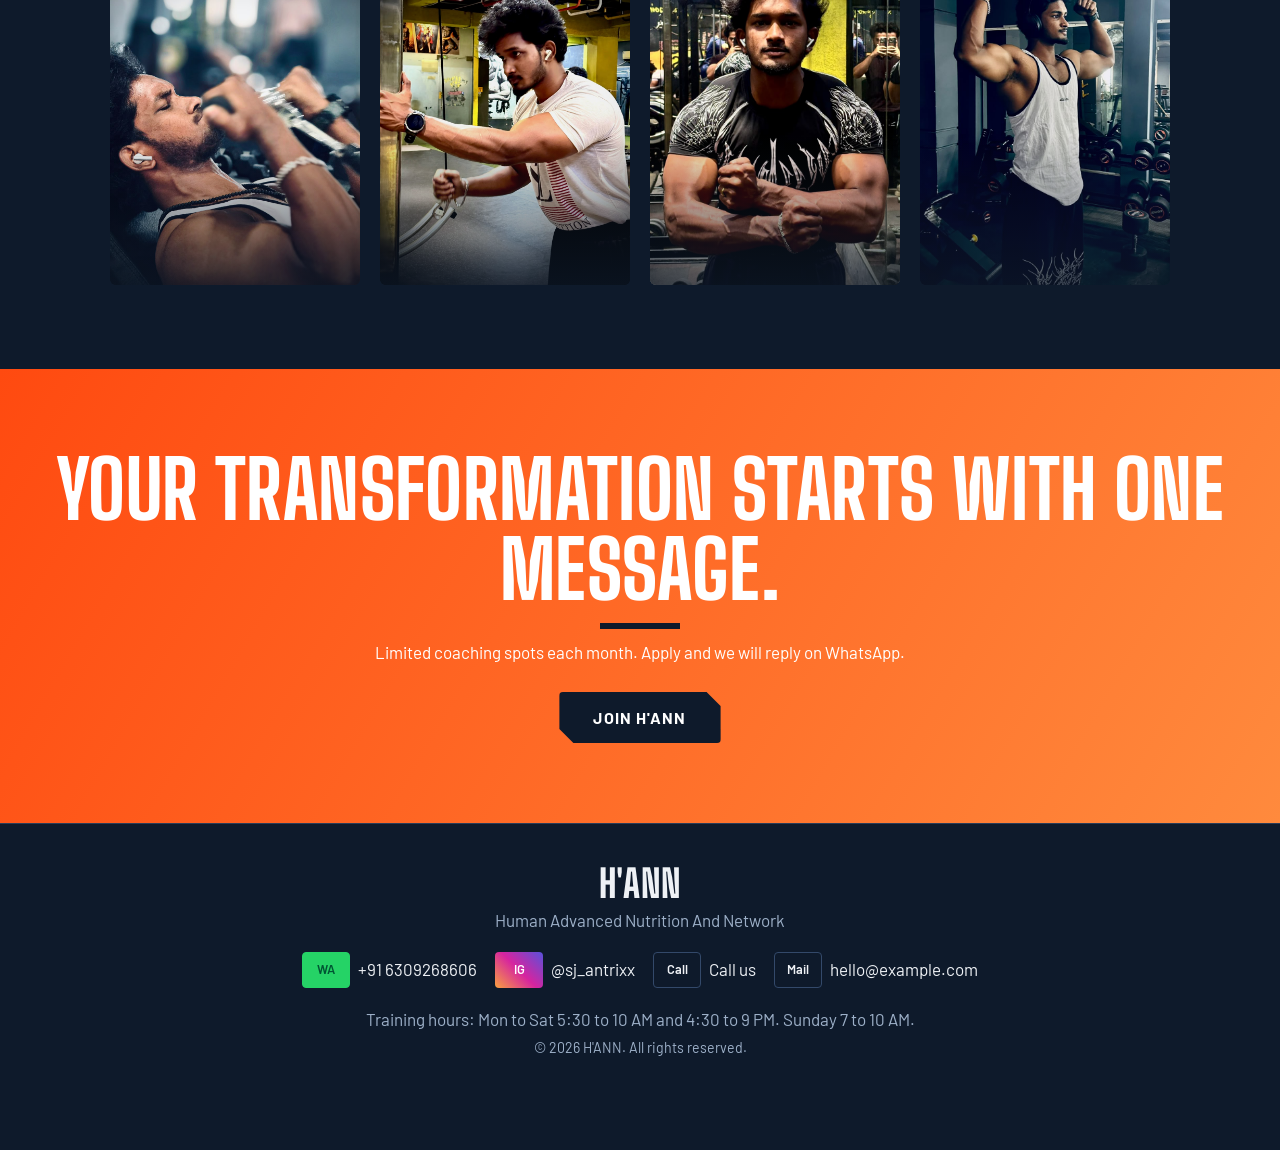
==== commit d70ea493: "Update about.html" ====
--- a/about.html
+++ b/about.html
@@ -20,7 +20,7 @@
     <header class="nav" id="nav">
         <a class="logo" href="index.html" aria-label="H'ANN home"><span class="logo-main">H'ANN</span><span class="logo-sub">Human Advanced Nutrition And Network</span></a>
         <button class="burger" id="burger" aria-label="Open menu" aria-expanded="false"><span></span><span></span><span></span></button>
-       <nav class="menu" id="menu"><a href="index.html">Home</a><a href="about.html">The Coach</a><a href="index.html#transformations">Transformations</a><a href="index.html#how">How it works</a><a href="index.html#services">Services</a><a href="index.html#calculator">Calculator</a>
+        <nav class="menu" id="menu"><a href="index.html">Home</a><a href="about.html">The Coach</a><a href="index.html#transformations">Transformations</a><a href="index.html#how">How it works</a><a href="index.html#services">Services</a><a href="index.html#calculator">Calculator</a>
             <a href="#" class="btn btn-sm" data-book>Join H'ANN</a>
         </nav>
     </header>
@@ -72,7 +72,7 @@
                         <p>Began as a beginner and learned by doing the basics well.</p>
                     </li>
                     <li>
-                        <h3>Studied nutrition</h3>
+                        <h3>Certified nutrition</h3>
                         <p>Learned that diet decides most of the result.</p>
                     </li>
                     <li>
@@ -101,7 +101,7 @@
             <div>
                 <h2>Why clients trust H'ANN</h2>
                 <ul class="ticks">
-                    <li>25+ members trained</li>
+                    <li>300+ members trained</li>
                     <li>Visible before and after results, shown openly</li>
                     <li>Weekly progress reviews, not monthly</li>
                     <li>Direct WhatsApp access to your coach</li>
@@ -124,7 +124,7 @@
 
     <section class="cta">
         <h2>Your transformation starts with one message.</h2>
-        <p>Limited coaching slots each month. Apply and we will reply on WhatsApp.</p><a href="#" class="btn" data-book>Join H'ANN</a></section>
+        <p>Limited coaching spots each month. Apply and we will reply on WhatsApp.</p><a href="#" class="btn" data-book>Join H'ANN</a></section>
     <footer>
         <b class="logo-main">H'ANN</b><span>Human Advanced Nutrition And Network</span>
         <div class="foot-links">
@@ -133,7 +133,7 @@
             <a id="callLink"><span class="ic">Call</span> Call us</a>
             <a href="mailto:hello@example.com"><span class="ic">Mail</span> hello@example.com</a>
         </div>
-          <span>Available 24 hours a day, 7 days a week. Message us on WhatsApp anytime.</span>
+        <span>Training hours: Mon to Sat 5:30 to 10 AM and 4:30 to 9 PM. Sunday 7 to 10 AM.</span>
         <small>&copy; <span id="yr"></span> H'ANN. All rights reserved.</small>
     </footer>
     <a class="float-wa" data-wa="Hi, I want to know about coaching at H'ANN." aria-label="Chat on WhatsApp">WhatsApp</a>
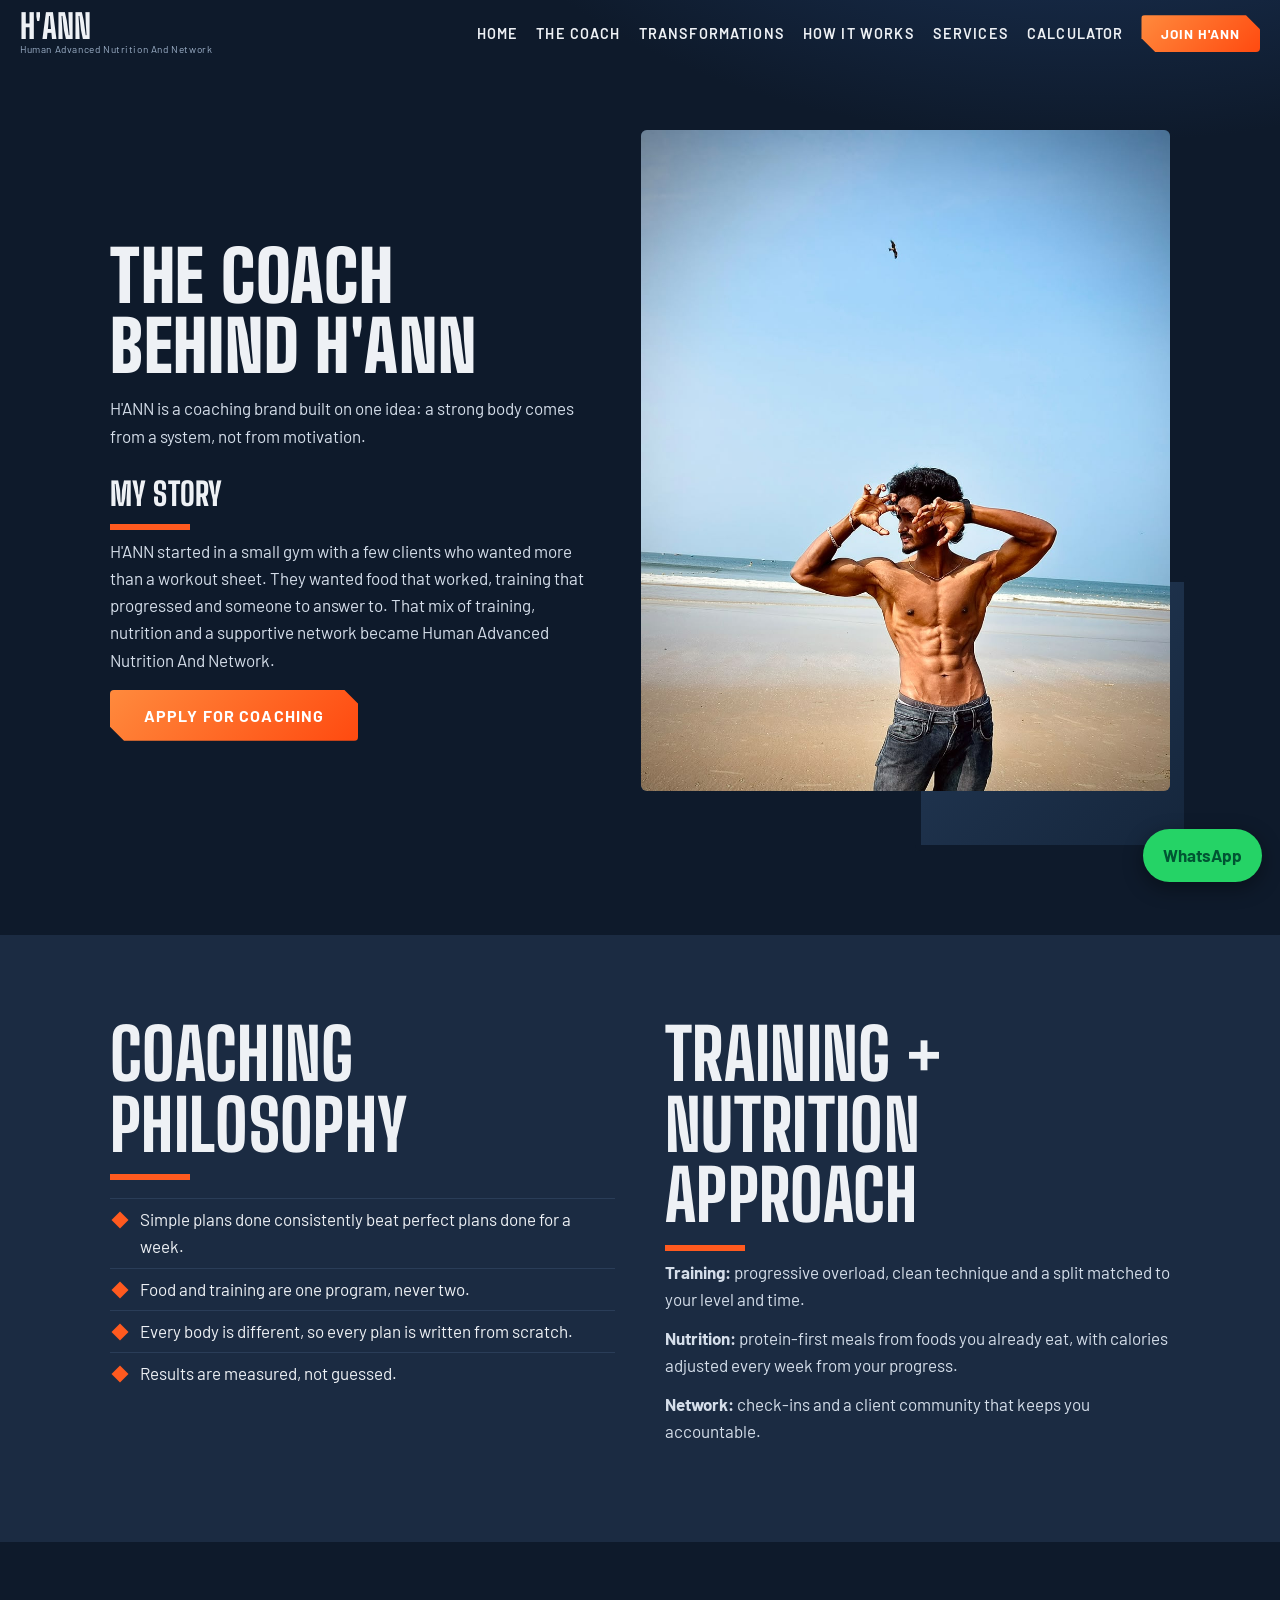
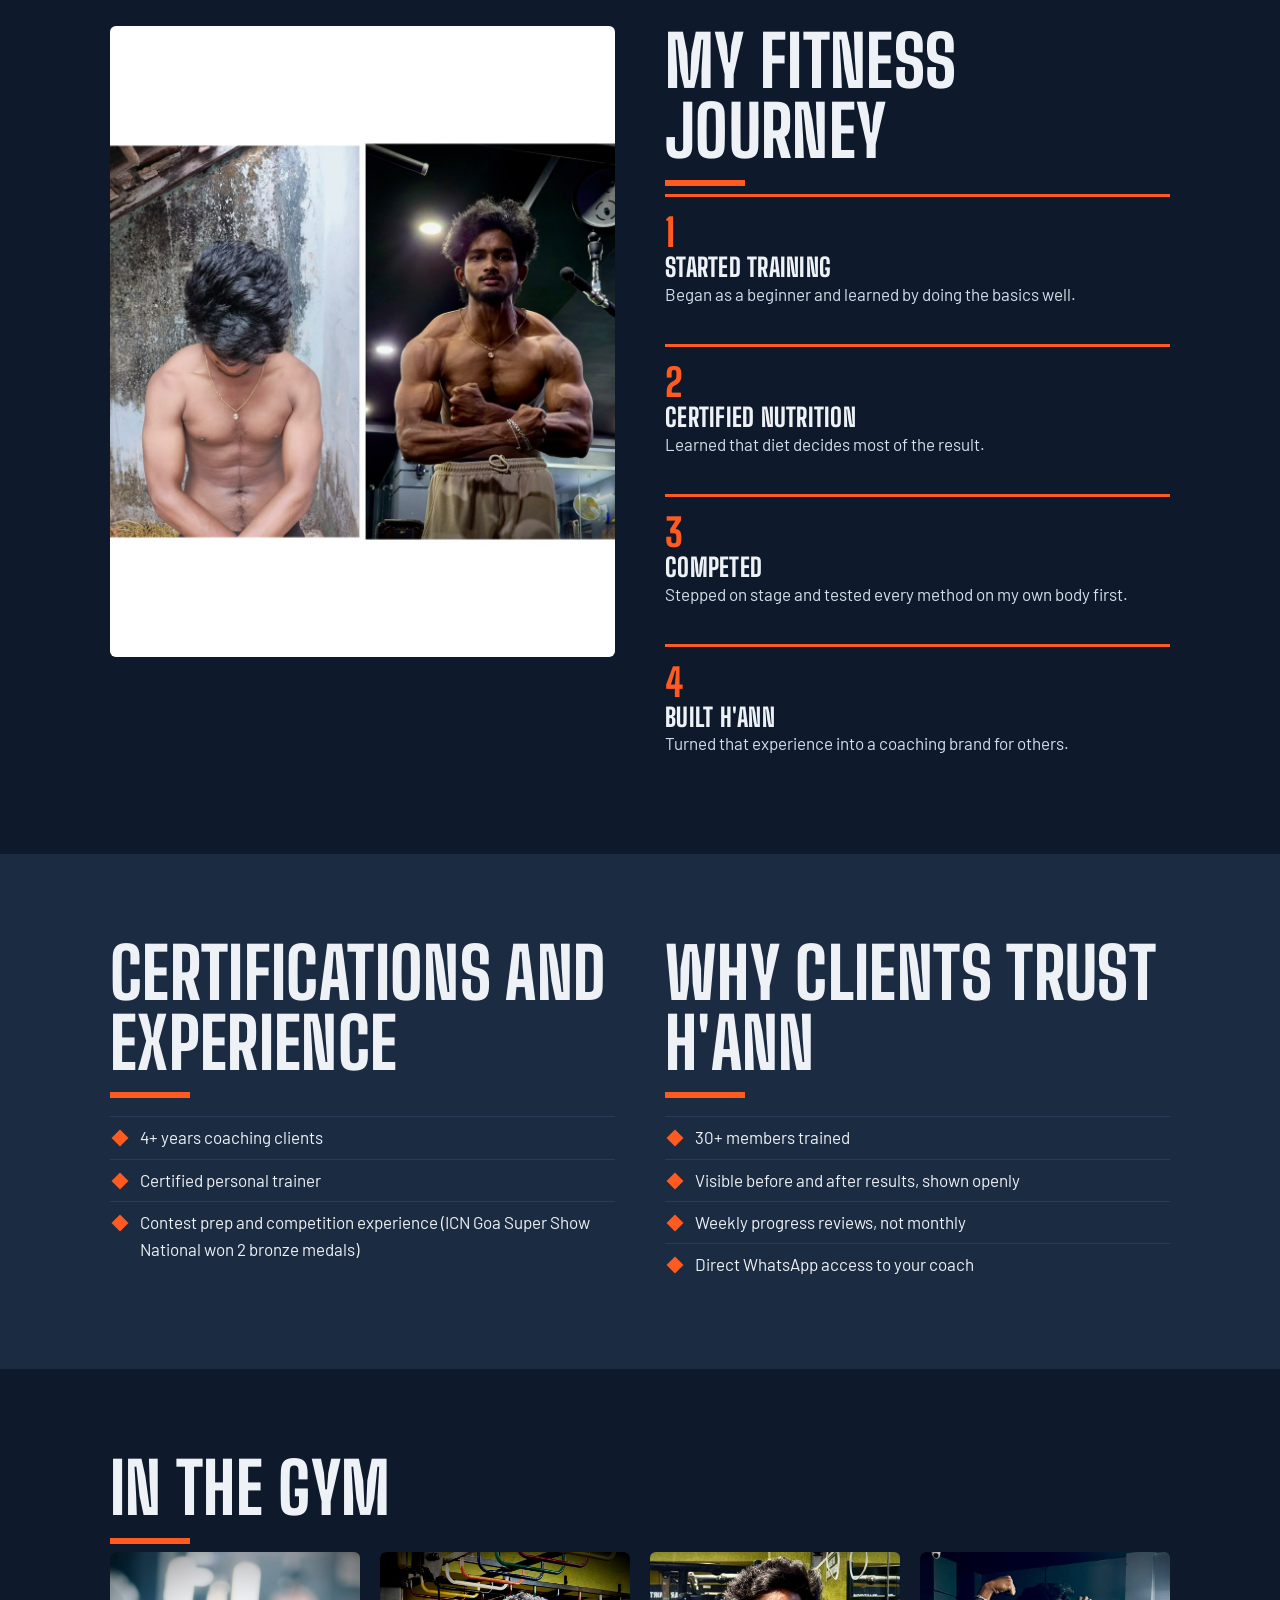
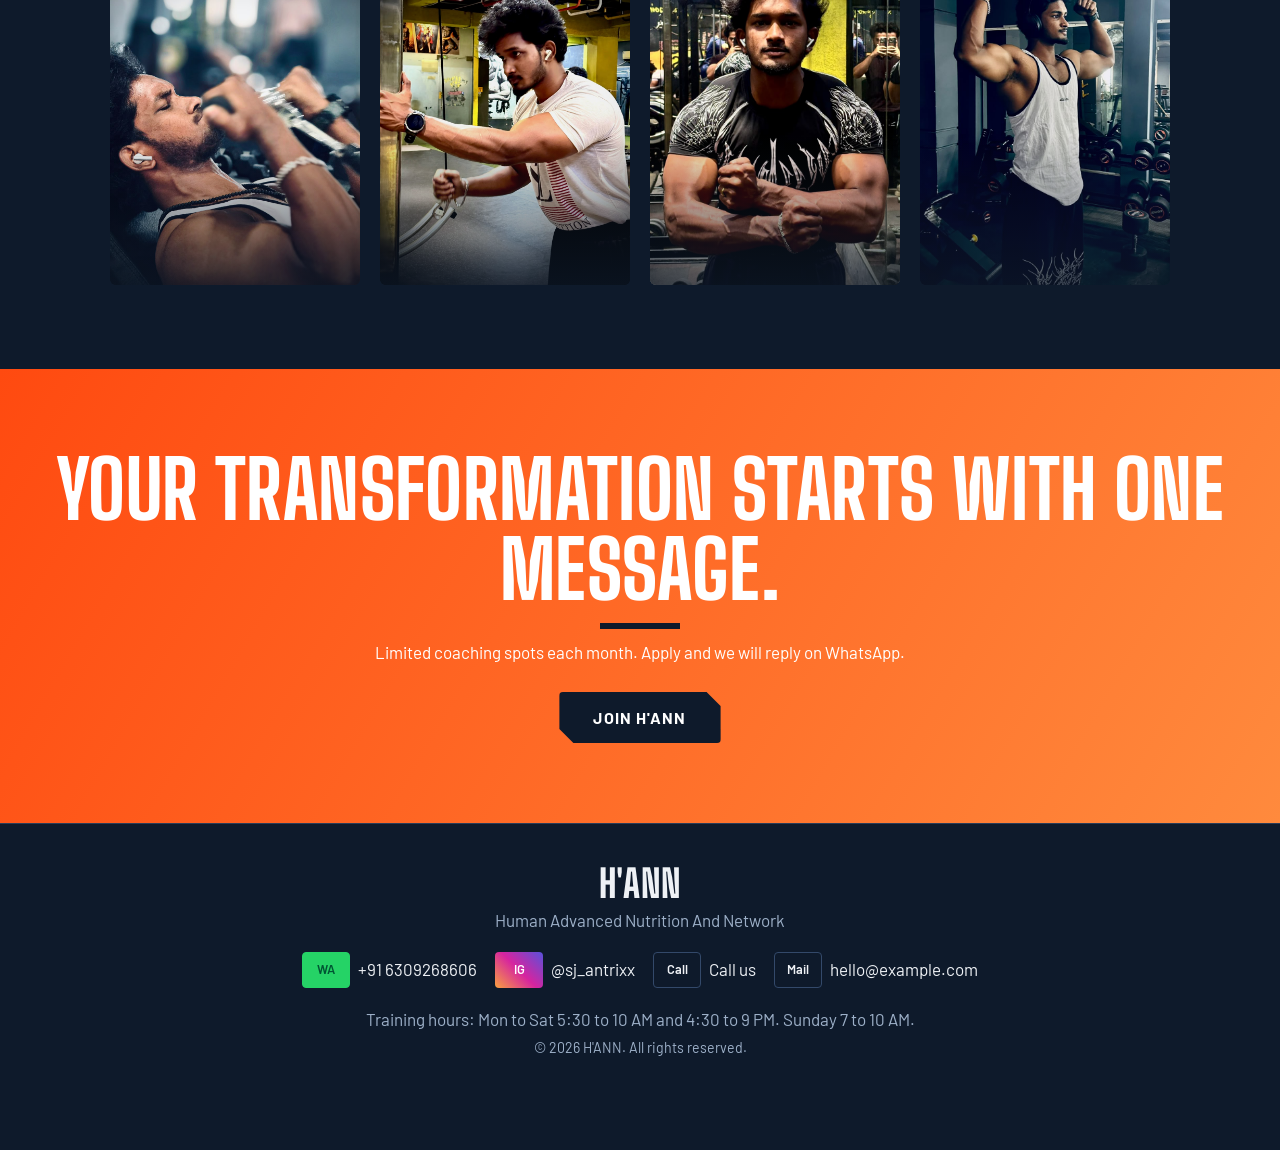
==== commit ce8f523d: "Update about.html" ====
--- a/about.html
+++ b/about.html
@@ -101,7 +101,7 @@
             <div>
                 <h2>Why clients trust H'ANN</h2>
                 <ul class="ticks">
-                    <li>300+ members trained</li>
+                    <li>30+ members trained</li>
                     <li>Visible before and after results, shown openly</li>
                     <li>Weekly progress reviews, not monthly</li>
                     <li>Direct WhatsApp access to your coach</li>
